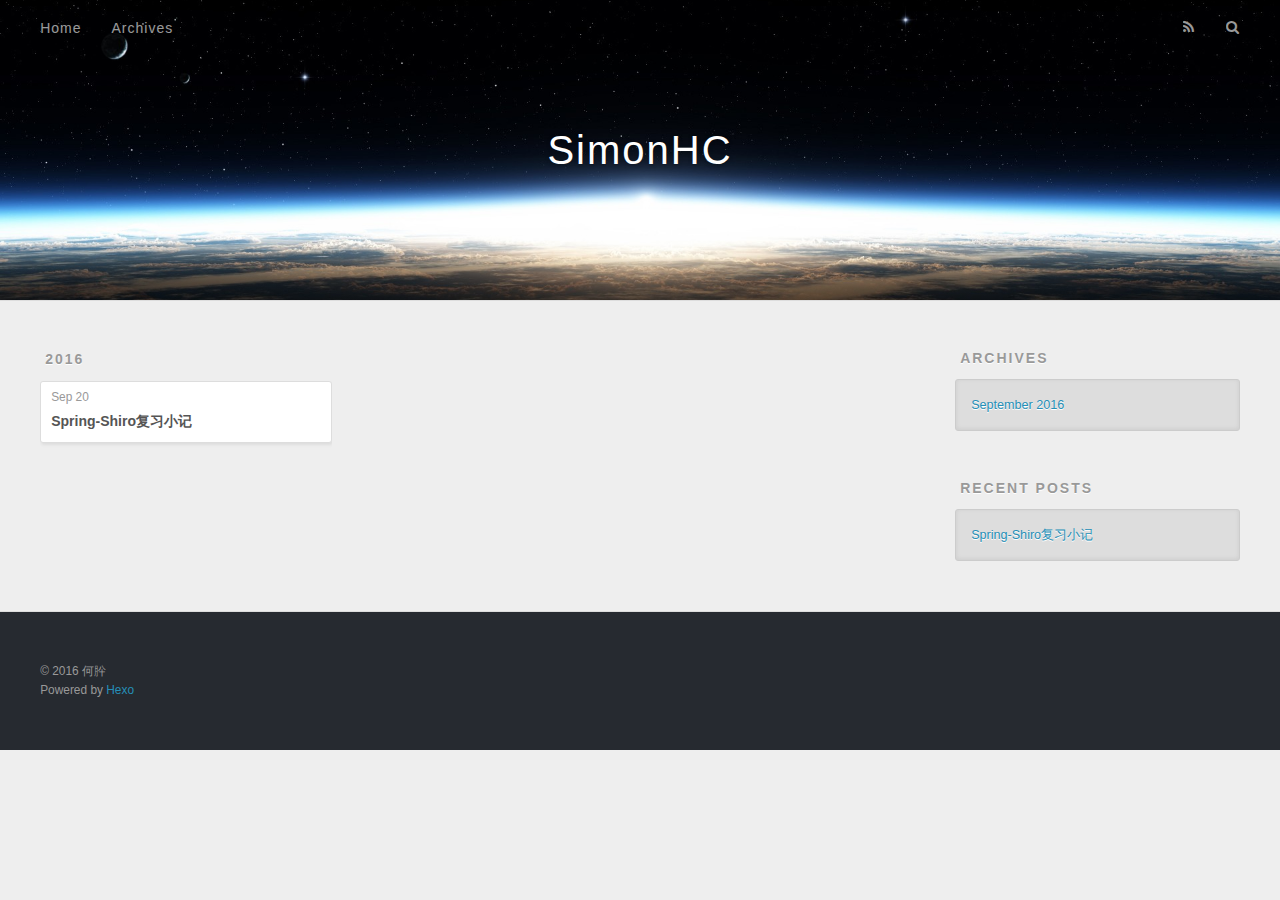
==== archives/index.html @ 97506a95 "Site updated: 2016-09-20 19:07:57" ====
<!DOCTYPE html>
<html>
<head>
  <meta charset="utf-8">
  
  <title>Archives | SimonHC</title>
  <meta name="viewport" content="width=device-width, initial-scale=1, maximum-scale=1">
  <meta property="og:type" content="website">
<meta property="og:title" content="SimonHC">
<meta property="og:url" content="http://yoursite.com/archives/index.html">
<meta property="og:site_name" content="SimonHC">
<meta name="twitter:card" content="summary">
<meta name="twitter:title" content="SimonHC">
  
    <link rel="alternate" href="/atom.xml" title="SimonHC" type="application/atom+xml">
  
  
    <link rel="icon" href="/favicon.png">
  
  
  
  <link rel="stylesheet" href="/css/style.css">
  

</head>

<body>
  <div id="container">
    <div id="wrap">
      <header id="header">
  <div id="banner"></div>
  <div id="header-outer" class="outer">
    <div id="header-title" class="inner">
      <h1 id="logo-wrap">
        <a href="/" id="logo">SimonHC</a>
      </h1>
      
    </div>
    <div id="header-inner" class="inner">
      <nav id="main-nav">
        <a id="main-nav-toggle" class="nav-icon"></a>
        
          <a class="main-nav-link" href="/">Home</a>
        
          <a class="main-nav-link" href="/archives">Archives</a>
        
      </nav>
      <nav id="sub-nav">
        
          <a id="nav-rss-link" class="nav-icon" href="/atom.xml" title="RSS Feed"></a>
        
        <a id="nav-search-btn" class="nav-icon" title="Search"></a>
      </nav>
      <div id="search-form-wrap">
        <form action="//google.com/search" method="get" accept-charset="UTF-8" class="search-form"><input type="search" name="q" results="0" class="search-form-input" placeholder="Search"><button type="submit" class="search-form-submit">&#xF002;</button><input type="hidden" name="sitesearch" value="http://yoursite.com"></form>
      </div>
    </div>
  </div>
</header>
      <div class="outer">
        <section id="main">
  
  
    
    
      
      
      <section class="archives-wrap">
        <div class="archive-year-wrap">
          <a href="/archives/2016" class="archive-year">2016</a>
        </div>
        <div class="archives">
    
    <article class="archive-article archive-type-post">
  <div class="archive-article-inner">
    <header class="archive-article-header">
      <a href="/2016/09/20/Spring-Shiro学习小记/" class="archive-article-date">
  <time datetime="2016-09-20T07:52:50.844Z" itemprop="datePublished">Sep 20</time>
</a>
      
  
    <h1 itemprop="name">
      <a class="archive-article-title" href="/2016/09/20/Spring-Shiro学习小记/">Spring-Shiro复习小记</a>
    </h1>
  

    </header>
  </div>
</article>
  
  
    </div></section>
  

</section>
        
          <aside id="sidebar">
  
    

  
    

  
    
  
    
  <div class="widget-wrap">
    <h3 class="widget-title">Archives</h3>
    <div class="widget">
      <ul class="archive-list"><li class="archive-list-item"><a class="archive-list-link" href="/archives/2016/09/">September 2016</a></li></ul>
    </div>
  </div>


  
    
  <div class="widget-wrap">
    <h3 class="widget-title">Recent Posts</h3>
    <div class="widget">
      <ul>
        
          <li>
            <a href="/2016/09/20/Spring-Shiro学习小记/">Spring-Shiro复习小记</a>
          </li>
        
      </ul>
    </div>
  </div>

  
</aside>
        
      </div>
      <footer id="footer">
  
  <div class="outer">
    <div id="footer-info" class="inner">
      &copy; 2016 何肸<br>
      Powered by <a href="http://hexo.io/" target="_blank">Hexo</a>
    </div>
  </div>
</footer>
    </div>
    <nav id="mobile-nav">
  
    <a href="/" class="mobile-nav-link">Home</a>
  
    <a href="/archives" class="mobile-nav-link">Archives</a>
  
</nav>
    

<script src="/js/jquery-2.0.3.min.js"></script>
<script type="text/javascript">
//<![CDATA[
if (typeof jQuery == 'undefined') {
document.write(unescape("%3Cscript src='/js/jquery-2.0.3.min.js' type='text/javascript'%3E%3C/script%3E"));
}
// ]]>
</script>


  <link rel="stylesheet" href="/fancybox/jquery.fancybox.css">
  <script src="/fancybox/jquery.fancybox.pack.js"></script>


<script src="/js/script.js"></script>

  </div>
</body>
</html>
---- css/style.css ----
body {
  width: 100%;
}
body:before,
body:after {
  content: "";
  display: table;
}
body:after {
  clear: both;
}
html,
body,
div,
span,
applet,
object,
iframe,
h1,
h2,
h3,
h4,
h5,
h6,
p,
blockquote,
pre,
a,
abbr,
acronym,
address,
big,
cite,
code,
del,
dfn,
em,
img,
ins,
kbd,
q,
s,
samp,
small,
strike,
strong,
sub,
sup,
tt,
var,
dl,
dt,
dd,
ol,
ul,
li,
fieldset,
form,
label,
legend,
table,
caption,
tbody,
tfoot,
thead,
tr,
th,
td {
  margin: 0;
  padding: 0;
  border: 0;
  outline: 0;
  font-weight: inherit;
  font-style: inherit;
  font-family: inherit;
  font-size: 100%;
  vertical-align: baseline;
}
body {
  line-height: 1;
  color: #000;
  background: #fff;
}
ol,
ul {
  list-style: none;
}
table {
  border-collapse: separate;
  border-spacing: 0;
  vertical-align: middle;
}
caption,
th,
td {
  text-align: left;
  font-weight: normal;
  vertical-align: middle;
}
a img {
  border: none;
}
input,
button {
  margin: 0;
  padding: 0;
}
input::-moz-focus-inner,
button::-moz-focus-inner {
  border: 0;
  padding: 0;
}
@font-face {
  font-family: FontAwesome;
  font-style: normal;
  font-weight: normal;
  src: url("fonts/fontawesome-webfont.eot?v=#4.0.3");
  src: url("fonts/fontawesome-webfont.eot?#iefix&v=#4.0.3") format("embedded-opentype"), url("fonts/fontawesome-webfont.woff?v=#4.0.3") format("woff"), url("fonts/fontawesome-webfont.ttf?v=#4.0.3") format("truetype"), url("fonts/fontawesome-webfont.svg#fontawesomeregular?v=#4.0.3") format("svg");
}
html,
body,
#container {
  height: 100%;
}
body {
  background: #eee;
  font: 14px "Helvetica Neue", Helvetica, Arial, sans-serif;
  -webkit-text-size-adjust: 100%;
}
.outer {
  max-width: 1220px;
  margin: 0 auto;
  padding: 0 20px;
}
.outer:before,
.outer:after {
  content: "";
  display: table;
}
.outer:after {
  clear: both;
}
.inner {
  display: inline;
  float: left;
  width: 98.33333333333333%;
  margin: 0 0.833333333333333%;
}
.left,
.alignleft {
  float: left;
}
.right,
.alignright {
  float: right;
}
.clear {
  clear: both;
}
#container {
  position: relative;
}
.mobile-nav-on {
  overflow: hidden;
}
#wrap {
  height: 100%;
  width: 100%;
  position: absolute;
  top: 0;
  left: 0;
  -webkit-transition: 0.2s ease-out;
  -moz-transition: 0.2s ease-out;
  -ms-transition: 0.2s ease-out;
  transition: 0.2s ease-out;
  z-index: 1;
  background: #eee;
}
.mobile-nav-on #wrap {
  left: 280px;
}
@media screen and (min-width: 768px) {
  #main {
    display: inline;
    float: left;
    width: 73.33333333333333%;
    margin: 0 0.833333333333333%;
  }
}
.article-date,
.article-category-link,
.archive-year,
.widget-title {
  text-decoration: none;
  text-transform: uppercase;
  letter-spacing: 2px;
  color: #999;
  margin-bottom: 1em;
  margin-left: 5px;
  line-height: 1em;
  text-shadow: 0 1px #fff;
  font-weight: bold;
}
.article-inner,
.archive-article-inner {
  background: #fff;
  -webkit-box-shadow: 1px 2px 3px #ddd;
  box-shadow: 1px 2px 3px #ddd;
  border: 1px solid #ddd;
  border-radius: 3px;
}
.article-entry h1,
.widget h1 {
  font-size: 2em;
}
.article-entry h2,
.widget h2 {
  font-size: 1.5em;
}
.article-entry h3,
.widget h3 {
  font-size: 1.3em;
}
.article-entry h4,
.widget h4 {
  font-size: 1.2em;
}
.article-entry h5,
.widget h5 {
  font-size: 1em;
}
.article-entry h6,
.widget h6 {
  font-size: 1em;
  color: #999;
}
.article-entry hr,
.widget hr {
  border: 1px dashed #ddd;
}
.article-entry strong,
.widget strong {
  font-weight: bold;
}
.article-entry em,
.widget em,
.article-entry cite,
.widget cite {
  font-style: italic;
}
.article-entry sup,
.widget sup,
.article-entry sub,
.widget sub {
  font-size: 0.75em;
  line-height: 0;
  position: relative;
  vertical-align: baseline;
}
.article-entry sup,
.widget sup {
  top: -0.5em;
}
.article-entry sub,
.widget sub {
  bottom: -0.2em;
}
.article-entry small,
.widget small {
  font-size: 0.85em;
}
.article-entry acronym,
.widget acronym,
.article-entry abbr,
.widget abbr {
  border-bottom: 1px dotted;
}
.article-entry ul,
.widget ul,
.article-entry ol,
.widget ol,
.article-entry dl,
.widget dl {
  margin: 0 20px;
  line-height: 1.6em;
}
.article-entry ul ul,
.widget ul ul,
.article-entry ol ul,
.widget ol ul,
.article-entry ul ol,
.widget ul ol,
.article-entry ol ol,
.widget ol ol {
  margin-top: 0;
  margin-bottom: 0;
}
.article-entry ul,
.widget ul {
  list-style: disc;
}
.article-entry ol,
.widget ol {
  list-style: decimal;
}
.article-entry dt,
.widget dt {
  font-weight: bold;
}
#header {
  height: 300px;
  position: relative;
  border-bottom: 1px solid #ddd;
}
#header:before,
#header:after {
  content: "";
  position: absolute;
  left: 0;
  right: 0;
  height: 40px;
}
#header:before {
  top: 0;
  background: -webkit-linear-gradient(rgba(0,0,0,0.2), transparent);
  background: -moz-linear-gradient(rgba(0,0,0,0.2), transparent);
  background: -ms-linear-gradient(rgba(0,0,0,0.2), transparent);
  background: linear-gradient(rgba(0,0,0,0.2), transparent);
}
#header:after {
  bottom: 0;
  background: -webkit-linear-gradient(transparent, rgba(0,0,0,0.2));
  background: -moz-linear-gradient(transparent, rgba(0,0,0,0.2));
  background: -ms-linear-gradient(transparent, rgba(0,0,0,0.2));
  background: linear-gradient(transparent, rgba(0,0,0,0.2));
}
#header-outer {
  height: 100%;
  position: relative;
}
#header-inner {
  position: relative;
  overflow: hidden;
}
#banner {
  position: absolute;
  top: 0;
  left: 0;
  width: 100%;
  height: 100%;
  background: url("images/banner.jpg") center #000;
  -webkit-background-size: cover;
  -moz-background-size: cover;
  background-size: cover;
  z-index: -1;
}
#header-title {
  text-align: center;
  height: 40px;
  position: absolute;
  top: 50%;
  left: 0;
  margin-top: -20px;
}
#logo,
#subtitle {
  text-decoration: none;
  color: #fff;
  font-weight: 300;
  text-shadow: 0 1px 4px rgba(0,0,0,0.3);
}
#logo {
  font-size: 40px;
  line-height: 40px;
  letter-spacing: 2px;
}
#subtitle {
  font-size: 16px;
  line-height: 16px;
  letter-spacing: 1px;
}
#subtitle-wrap {
  margin-top: 16px;
}
#main-nav {
  float: left;
  margin-left: -15px;
}
.nav-icon,
.main-nav-link {
  float: left;
  color: #fff;
  opacity: 0.6;
  text-decoration: none;
  text-shadow: 0 1px rgba(0,0,0,0.2);
  -webkit-transition: opacity 0.2s;
  -moz-transition: opacity 0.2s;
  -ms-transition: opacity 0.2s;
  transition: opacity 0.2s;
  display: block;
  padding: 20px 15px;
}
.nav-icon:hover,
.main-nav-link:hover {
  opacity: 1;
}
.nav-icon {
  font-family: FontAwesome;
  text-align: center;
  font-size: 14px;
  width: 14px;
  height: 14px;
  padding: 20px 15px;
  position: relative;
  cursor: pointer;
}
.main-nav-link {
  font-weight: 300;
  letter-spacing: 1px;
}
@media screen and (max-width: 479px) {
  .main-nav-link {
    display: none;
  }
}
#main-nav-toggle {
  display: none;
}
#main-nav-toggle:before {
  content: "\f0c9";
}
@media screen and (max-width: 479px) {
  #main-nav-toggle {
    display: block;
  }
}
#sub-nav {
  float: right;
  margin-right: -15px;
}
#nav-rss-link:before {
  content: "\f09e";
}
#nav-search-btn:before {
  content: "\f002";
}
#search-form-wrap {
  position: absolute;
  top: 15px;
  width: 150px;
  height: 30px;
  right: -150px;
  opacity: 0;
  -webkit-transition: 0.2s ease-out;
  -moz-transition: 0.2s ease-out;
  -ms-transition: 0.2s ease-out;
  transition: 0.2s ease-out;
}
#search-form-wrap.on {
  opacity: 1;
  right: 0;
}
@media screen and (max-width: 479px) {
  #search-form-wrap {
    width: 100%;
    right: -100%;
  }
}
.search-form {
  position: absolute;
  top: 0;
  left: 0;
  right: 0;
  background: #fff;
  padding: 5px 15px;
  border-radius: 15px;
  -webkit-box-shadow: 0 0 10px rgba(0,0,0,0.3);
  box-shadow: 0 0 10px rgba(0,0,0,0.3);
}
.search-form-input {
  border: none;
  background: none;
  color: #555;
  width: 100%;
  font: 13px "Helvetica Neue", Helvetica, Arial, sans-serif;
  outline: none;
}
.search-form-input::-webkit-search-results-decoration,
.search-form-input::-webkit-search-cancel-button {
  -webkit-appearance: none;
}
.search-form-submit {
  position: absolute;
  top: 50%;
  right: 10px;
  margin-top: -7px;
  font: 13px FontAwesome;
  border: none;
  background: none;
  color: #bbb;
  cursor: pointer;
}
.search-form-submit:hover,
.search-form-submit:focus {
  color: #777;
}
.article {
  margin: 50px 0;
}
.article-inner {
  overflow: hidden;
}
.article-meta:before,
.article-meta:after {
  content: "";
  display: table;
}
.article-meta:after {
  clear: both;
}
.article-date {
  float: left;
}
.article-category {
  float: left;
  line-height: 1em;
  color: #ccc;
  text-shadow: 0 1px #fff;
  margin-left: 8px;
}
.article-category:before {
  content: "\2022";
}
.article-category-link {
  margin: 0 12px 1em;
}
.article-header {
  padding: 20px 20px 0;
}
.article-title {
  text-decoration: none;
  font-size: 2em;
  font-weight: bold;
  color: #555;
  line-height: 1.1em;
  -webkit-transition: color 0.2s;
  -moz-transition: color 0.2s;
  -ms-transition: color 0.2s;
  transition: color 0.2s;
}
a.article-title:hover {
  color: #258fb8;
}
.article-entry {
  color: #555;
  padding: 0 20px;
}
.article-entry:before,
.article-entry:after {
  content: "";
  display: table;
}
.article-entry:after {
  clear: both;
}
.article-entry p,
.article-entry table {
  line-height: 1.6em;
  margin: 1.6em 0;
}
.article-entry h1,
.article-entry h2,
.article-entry h3,
.article-entry h4,
.article-entry h5,
.article-entry h6 {
  font-weight: bold;
}
.article-entry h1,
.article-entry h2,
.article-entry h3,
.article-entry h4,
.article-entry h5,
.article-entry h6 {
  line-height: 1.1em;
  margin: 1.1em 0;
}
.article-entry a {
  color: #258fb8;
  text-decoration: none;
}
.article-entry a:hover {
  text-decoration: underline;
}
.article-entry ul,
.article-entry ol,
.article-entry dl {
  margin-top: 1.6em;
  margin-bottom: 1.6em;
}
.article-entry img,
.article-entry video {
  max-width: 100%;
  height: auto;
  display: block;
  margin: auto;
}
.article-entry iframe {
  border: none;
}
.article-entry table {
  width: 100%;
  border-collapse: collapse;
  border-spacing: 0;
}
.article-entry th {
  font-weight: bold;
  border-bottom: 3px solid #ddd;
  padding-bottom: 0.5em;
}
.article-entry td {
  border-bottom: 1px solid #ddd;
  padding: 10px 0;
}
.article-entry blockquote {
  font-family: Georgia, "Times New Roman", serif;
  font-size: 1.4em;
  margin: 1.6em 20px;
  text-align: center;
}
.article-entry blockquote footer {
  font-size: 14px;
  margin: 1.6em 0;
  font-family: "Helvetica Neue", Helvetica, Arial, sans-serif;
}
.article-entry blockquote footer cite:before {
  content: "—";
  padding: 0 0.5em;
}
.article-entry .pullquote {
  text-align: left;
  width: 45%;
  margin: 0;
}
.article-entry .pullquote.left {
  margin-left: 0.5em;
  margin-right: 1em;
}
.article-entry .pullquote.right {
  margin-right: 0.5em;
  margin-left: 1em;
}
.article-entry .caption {
  color: #999;
  display: block;
  font-size: 0.9em;
  margin-top: 0.5em;
  position: relative;
  text-align: center;
}
.article-entry .video-container {
  position: relative;
  padding-top: 56.25%;
  height: 0;
  overflow: hidden;
}
.article-entry .video-container iframe,
.article-entry .video-container object,
.article-entry .video-container embed {
  position: absolute;
  top: 0;
  left: 0;
  width: 100%;
  height: 100%;
  margin-top: 0;
}
.article-more-link a {
  display: inline-block;
  line-height: 1em;
  padding: 6px 15px;
  border-radius: 15px;
  background: #eee;
  color: #999;
  text-shadow: 0 1px #fff;
  text-decoration: none;
}
.article-more-link a:hover {
  background: #258fb8;
  color: #fff;
  text-decoration: none;
  text-shadow: 0 1px #1e7293;
}
.article-footer {
  font-size: 0.85em;
  line-height: 1.6em;
  border-top: 1px solid #ddd;
  padding-top: 1.6em;
  margin: 0 20px 20px;
}
.article-footer:before,
.article-footer:after {
  content: "";
  display: table;
}
.article-footer:after {
  clear: both;
}
.article-footer a {
  color: #999;
  text-decoration: none;
}
.article-footer a:hover {
  color: #555;
}
.article-tag-list-item {
  float: left;
  margin-right: 10px;
}
.article-tag-list-link:before {
  content: "#";
}
.article-comment-link {
  float: right;
}
.article-comment-link:before {
  content: "\f075";
  font-family: FontAwesome;
  padding-right: 8px;
}
.article-share-link {
  cursor: pointer;
  float: right;
  margin-left: 20px;
}
.article-share-link:before {
  content: "\f064";
  font-family: FontAwesome;
  padding-right: 6px;
}
#article-nav {
  position: relative;
}
#article-nav:before,
#article-nav:after {
  content: "";
  display: table;
}
#article-nav:after {
  clear: both;
}
@media screen and (min-width: 768px) {
  #article-nav {
    margin: 50px 0;
  }
  #article-nav:before {
    width: 8px;
    height: 8px;
    position: absolute;
    top: 50%;
    left: 50%;
    margin-top: -4px;
    margin-left: -4px;
    content: "";
    border-radius: 50%;
    background: #ddd;
    -webkit-box-shadow: 0 1px 2px #fff;
    box-shadow: 0 1px 2px #fff;
  }
}
.article-nav-link-wrap {
  text-decoration: none;
  text-shadow: 0 1px #fff;
  color: #999;
  -webkit-box-sizing: border-box;
  -moz-box-sizing: border-box;
  box-sizing: border-box;
  margin-top: 50px;
  text-align: center;
  display: block;
}
.article-nav-link-wrap:hover {
  color: #555;
}
@media screen and (min-width: 768px) {
  .article-nav-link-wrap {
    width: 50%;
    margin-top: 0;
  }
}
@media screen and (min-width: 768px) {
  #article-nav-newer {
    float: left;
    text-align: right;
    padding-right: 20px;
  }
}
@media screen and (min-width: 768px) {
  #article-nav-older {
    float: right;
    text-align: left;
    padding-left: 20px;
  }
}
.article-nav-caption {
  text-transform: uppercase;
  letter-spacing: 2px;
  color: #ddd;
  line-height: 1em;
  font-weight: bold;
}
#article-nav-newer .article-nav-caption {
  margin-right: -2px;
}
.article-nav-title {
  font-size: 0.85em;
  line-height: 1.6em;
  margin-top: 0.5em;
}
.article-share-box {
  position: absolute;
  display: none;
  background: #fff;
  -webkit-box-shadow: 1px 2px 10px rgba(0,0,0,0.2);
  box-shadow: 1px 2px 10px rgba(0,0,0,0.2);
  border-radius: 3px;
  margin-left: -145px;
  overflow: hidden;
  z-index: 1;
}
.article-share-box.on {
  display: block;
}
.article-share-input {
  width: 100%;
  background: none;
  -webkit-box-sizing: border-box;
  -moz-box-sizing: border-box;
  box-sizing: border-box;
  font: 14px "Helvetica Neue", Helvetica, Arial, sans-serif;
  padding: 0 15px;
  color: #555;
  outline: none;
  border: 1px solid #ddd;
  border-radius: 3px 3px 0 0;
  height: 36px;
  line-height: 36px;
}
.article-share-links {
  background: #eee;
}
.article-share-links:before,
.article-share-links:after {
  content: "";
  display: table;
}
.article-share-links:after {
  clear: both;
}
.article-share-twitter,
.article-share-facebook,
.article-share-pinterest,
.article-share-google {
  width: 50px;
  height: 36px;
  display: block;
  float: left;
  position: relative;
  color: #999;
  text-shadow: 0 1px #fff;
}
.article-share-twitter:before,
.article-share-facebook:before,
.article-share-pinterest:before,
.article-share-google:before {
  font-size: 20px;
  font-family: FontAwesome;
  width: 20px;
  height: 20px;
  position: absolute;
  top: 50%;
  left: 50%;
  margin-top: -10px;
  margin-left: -10px;
  text-align: center;
}
.article-share-twitter:hover,
.article-share-facebook:hover,
.article-share-pinterest:hover,
.article-share-google:hover {
  color: #fff;
}
.article-share-twitter:before {
  content: "\f099";
}
.article-share-twitter:hover {
  background: #00aced;
  text-shadow: 0 1px #008abe;
}
.article-share-facebook:before {
  content: "\f09a";
}
.article-share-facebook:hover {
  background: #3b5998;
  text-shadow: 0 1px #2f477a;
}
.article-share-pinterest:before {
  content: "\f0d2";
}
.article-share-pinterest:hover {
  background: #cb2027;
  text-shadow: 0 1px #a21a1f;
}
.article-share-google:before {
  content: "\f0d5";
}
.article-share-google:hover {
  background: #dd4b39;
  text-shadow: 0 1px #be3221;
}
.article-gallery {
  background: #000;
  position: relative;
}
.article-gallery-photos {
  position: relative;
  overflow: hidden;
}
.article-gallery-img {
  display: none;
  max-width: 100%;
}
.article-gallery-img:first-child {
  display: block;
}
.article-gallery-img.loaded {
  position: absolute;
  display: block;
}
.article-gallery-img img {
  display: block;
  max-width: 100%;
  margin: 0 auto;
}
#comments {
  background: #fff;
  -webkit-box-shadow: 1px 2px 3px #ddd;
  box-shadow: 1px 2px 3px #ddd;
  padding: 20px;
  border: 1px solid #ddd;
  border-radius: 3px;
  margin: 50px 0;
}
#comments a {
  color: #258fb8;
}
.archives-wrap {
  margin: 50px 0;
}
.archives:before,
.archives:after {
  content: "";
  display: table;
}
.archives:after {
  clear: both;
}
.archive-year-wrap {
  margin-bottom: 1em;
}
.archives {
  -webkit-column-gap: 10px;
  -moz-column-gap: 10px;
  column-gap: 10px;
}
@media screen and (min-width: 480px) and (max-width: 767px) {
  .archives {
    -webkit-column-count: 2;
    -moz-column-count: 2;
    column-count: 2;
  }
}
@media screen and (min-width: 768px) {
  .archives {
    -webkit-column-count: 3;
    -moz-column-count: 3;
    column-count: 3;
  }
}
.archive-article {
  -webkit-column-break-inside: avoid;
  page-break-inside: avoid;
  overflow: hidden;
  break-inside: avoid-column;
}
.archive-article-inner {
  padding: 10px;
  margin-bottom: 15px;
}
.archive-article-title {
  text-decoration: none;
  font-weight: bold;
  color: #555;
  -webkit-transition: color 0.2s;
  -moz-transition: color 0.2s;
  -ms-transition: color 0.2s;
  transition: color 0.2s;
  line-height: 1.6em;
}
.archive-article-title:hover {
  color: #258fb8;
}
.archive-article-footer {
  margin-top: 1em;
}
.archive-article-date {
  color: #999;
  text-decoration: none;
  font-size: 0.85em;
  line-height: 1em;
  margin-bottom: 0.5em;
  display: block;
}
#page-nav {
  margin: 50px auto;
  background: #fff;
  -webkit-box-shadow: 1px 2px 3px #ddd;
  box-shadow: 1px 2px 3px #ddd;
  border: 1px solid #ddd;
  border-radius: 3px;
  text-align: center;
  color: #999;
  overflow: hidden;
}
#page-nav:before,
#page-nav:after {
  content: "";
  display: table;
}
#page-nav:after {
  clear: both;
}
#page-nav a,
#page-nav span {
  padding: 10px 20px;
  line-height: 1;
  height: 2ex;
}
#page-nav a {
  color: #999;
  text-decoration: none;
}
#page-nav a:hover {
  background: #999;
  color: #fff;
}
#page-nav .prev {
  float: left;
}
#page-nav .next {
  float: right;
}
#page-nav .page-number {
  display: inline-block;
}
@media screen and (max-width: 479px) {
  #page-nav .page-number {
    display: none;
  }
}
#page-nav .current {
  color: #555;
  font-weight: bold;
}
#page-nav .space {
  color: #ddd;
}
#footer {
  background: #262a30;
  padding: 50px 0;
  border-top: 1px solid #ddd;
  color: #999;
}
#footer a {
  color: #258fb8;
  text-decoration: none;
}
#footer a:hover {
  text-decoration: underline;
}
#footer-info {
  line-height: 1.6em;
  font-size: 0.85em;
}
.article-entry pre,
.article-entry .highlight {
  background: #2d2d2d;
  margin: 0 -20px;
  padding: 15px 20px;
  border-style: solid;
  border-color: #ddd;
  border-width: 1px 0;
  overflow: auto;
  color: #ccc;
  line-height: 22.400000000000002px;
}
.article-entry .highlight .gutter pre,
.article-entry .gist .gist-file .gist-data .line-numbers {
  color: #666;
  font-size: 0.85em;
}
.article-entry pre,
.article-entry code {
  font-family: "Source Code Pro", Consolas, Monaco, Menlo, Consolas, monospace;
}
.article-entry code {
  background: #eee;
  text-shadow: 0 1px #fff;
  padding: 0 0.3em;
}
.article-entry pre code {
  background: none;
  text-shadow: none;
  padding: 0;
}
.article-entry .highlight pre {
  border: none;
  margin: 0;
  padding: 0;
}
.article-entry .highlight table {
  margin: 0;
  width: auto;
}
.article-entry .highlight td {
  border: none;
  padding: 0;
}
.article-entry .highlight figcaption {
  font-size: 0.85em;
  color: #999;
  line-height: 1em;
  margin-bottom: 1em;
}
.article-entry .highlight figcaption:before,
.article-entry .highlight figcaption:after {
  content: "";
  display: table;
}
.article-entry .highlight figcaption:after {
  clear: both;
}
.article-entry .highlight figcaption a {
  float: right;
}
.article-entry .highlight .gutter pre {
  text-align: right;
  padding-right: 20px;
}
.article-entry .highlight .line {
  height: 22.400000000000002px;
}
.article-entry .highlight .line.marked {
  background: #515151;
}
.article-entry .gist {
  margin: 0 -20px;
  border-style: solid;
  border-color: #ddd;
  border-width: 1px 0;
  background: #2d2d2d;
  padding: 15px 20px 15px 0;
}
.article-entry .gist .gist-file {
  border: none;
  font-family: "Source Code Pro", Consolas, Monaco, Menlo, Consolas, monospace;
  margin: 0;
}
.article-entry .gist .gist-file .gist-data {
  background: none;
  border: none;
}
.article-entry .gist .gist-file .gist-data .line-numbers {
  background: none;
  border: none;
  padding: 0 20px 0 0;
}
.article-entry .gist .gist-file .gist-data .line-data {
  padding: 0 !important;
}
.article-entry .gist .gist-file .highlight {
  margin: 0;
  padding: 0;
  border: none;
}
.article-entry .gist .gist-file .gist-meta {
  background: #2d2d2d;
  color: #999;
  font: 0.85em "Helvetica Neue", Helvetica, Arial, sans-serif;
  text-shadow: 0 0;
  padding: 0;
  margin-top: 1em;
  margin-left: 20px;
}
.article-entry .gist .gist-file .gist-meta a {
  color: #258fb8;
  font-weight: normal;
}
.article-entry .gist .gist-file .gist-meta a:hover {
  text-decoration: underline;
}
pre .comment,
pre .title {
  color: #999;
}
pre .variable,
pre .attribute,
pre .tag,
pre .regexp,
pre .ruby .constant,
pre .xml .tag .title,
pre .xml .pi,
pre .xml .doctype,
pre .html .doctype,
pre .css .id,
pre .css .class,
pre .css .pseudo {
  color: #f2777a;
}
pre .number,
pre .preprocessor,
pre .built_in,
pre .literal,
pre .params,
pre .constant {
  color: #f99157;
}
pre .class,
pre .ruby .class .title,
pre .css .rules .attribute {
  color: #9c9;
}
pre .string,
pre .value,
pre .inheritance,
pre .header,
pre .ruby .symbol,
pre .xml .cdata {
  color: #9c9;
}
pre .css .hexcolor {
  color: #6cc;
}
pre .function,
pre .python .decorator,
pre .python .title,
pre .ruby .function .title,
pre .ruby .title .keyword,
pre .perl .sub,
pre .javascript .title,
pre .coffeescript .title {
  color: #69c;
}
pre .keyword,
pre .javascript .function {
  color: #c9c;
}
@media screen and (max-width: 479px) {
  #mobile-nav {
    position: absolute;
    top: 0;
    left: 0;
    width: 280px;
    height: 100%;
    background: #191919;
    border-right: 1px solid #fff;
  }
}
@media screen and (max-width: 479px) {
  .mobile-nav-link {
    display: block;
    color: #999;
    text-decoration: none;
    padding: 15px 20px;
    font-weight: bold;
  }
  .mobile-nav-link:hover {
    color: #fff;
  }
}
@media screen and (min-width: 768px) {
  #sidebar {
    display: inline;
    float: left;
    width: 23.333333333333332%;
    margin: 0 0.833333333333333%;
  }
}
.widget-wrap {
  margin: 50px 0;
}
.widget {
  color: #777;
  text-shadow: 0 1px #fff;
  background: #ddd;
  -webkit-box-shadow: 0 -1px 4px #ccc inset;
  box-shadow: 0 -1px 4px #ccc inset;
  border: 1px solid #ccc;
  padding: 15px;
  border-radius: 3px;
}
.widget a {
  color: #258fb8;
  text-decoration: none;
}
.widget a:hover {
  text-decoration: underline;
}
.widget ul ul,
.widget ol ul,
.widget dl ul,
.widget ul ol,
.widget ol ol,
.widget dl ol,
.widget ul dl,
.widget ol dl,
.widget dl dl {
  margin-left: 15px;
  list-style: disc;
}
.widget {
  line-height: 1.6em;
  word-wrap: break-word;
  font-size: 0.9em;
}
.widget ul,
.widget ol {
  list-style: none;
  margin: 0;
}
.widget ul ul,
.widget ol ul,
.widget ul ol,
.widget ol ol {
  margin: 0 20px;
}
.widget ul ul,
.widget ol ul {
  list-style: disc;
}
.widget ul ol,
.widget ol ol {
  list-style: decimal;
}
.category-list-count,
.tag-list-count,
.archive-list-count {
  padding-left: 5px;
  color: #999;
  font-size: 0.85em;
}
.category-list-count:before,
.tag-list-count:before,
.archive-list-count:before {
  content: "(";
}
.category-list-count:after,
.tag-list-count:after,
.archive-list-count:after {
  content: ")";
}
.tagcloud a {
  margin-right: 5px;
  display: inline-block;
}
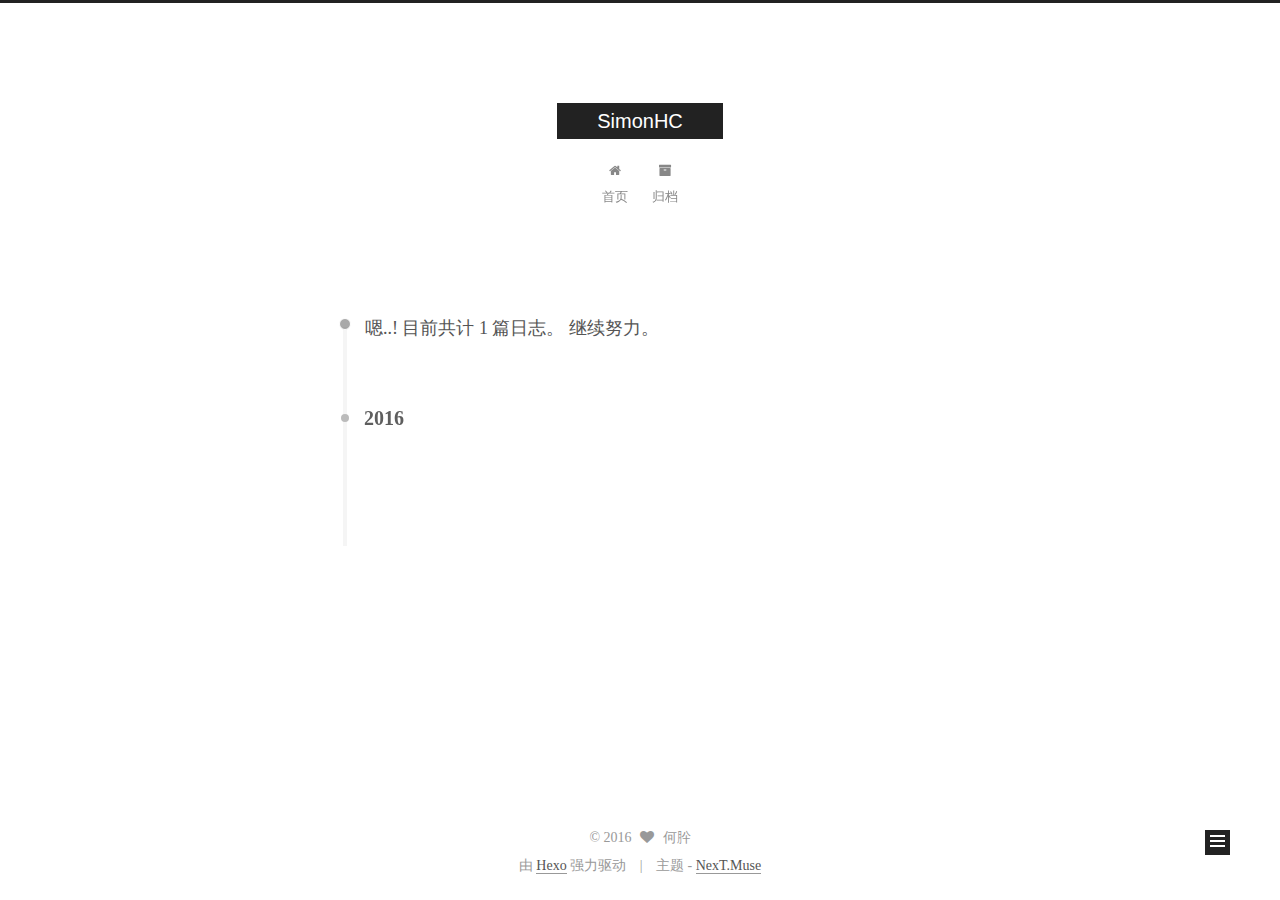
==== commit 64339d6b: "Site updated: 2016-09-20 23:14:03" ====
--- a/archives/index.html
+++ b/archives/index.html
@@ -1,172 +1,411 @@
-<!DOCTYPE html>
-<html>
+<!doctype html>
+
+
+
+  
+
+
+<html class="theme-next muse use-motion">
 <head>
-  <meta charset="utf-8">
-  
-  <title>Archives | SimonHC</title>
-  <meta name="viewport" content="width=device-width, initial-scale=1, maximum-scale=1">
-  <meta property="og:type" content="website">
+  <meta charset="UTF-8"/>
+<meta http-equiv="X-UA-Compatible" content="IE=edge,chrome=1" />
+<meta name="viewport" content="width=device-width, initial-scale=1, maximum-scale=1"/>
+
+
+
+<meta http-equiv="Cache-Control" content="no-transform" />
+<meta http-equiv="Cache-Control" content="no-siteapp" />
+
+
+
+
+
+
+
+
+
+
+<link href="/fonts/font-awesome.min.css" rel="stylesheet" type="text/css" />
+
+<link href="/css/main.css?v=5.0.1" rel="stylesheet" type="text/css" />
+
+
+  <meta name="keywords" content="Hexo, NexT" />
+
+
+
+
+
+
+
+
+  <link rel="shortcut icon" type="image/x-icon" href="/favicon.ico?v=5.0.1" />
+
+
+
+
+
+
+<meta property="og:type" content="website">
 <meta property="og:title" content="SimonHC">
 <meta property="og:url" content="http://yoursite.com/archives/index.html">
 <meta property="og:site_name" content="SimonHC">
 <meta name="twitter:card" content="summary">
 <meta name="twitter:title" content="SimonHC">
-  
-    <link rel="alternate" href="/atom.xml" title="SimonHC" type="application/atom+xml">
-  
-  
-    <link rel="icon" href="/favicon.png">
-  
-  
-  
-  <link rel="stylesheet" href="/css/style.css">
-  
-
+
+
+
+<script type="text/javascript" id="hexo.configuration">
+  var NexT = window.NexT || {};
+  var CONFIG = {
+    scheme: 'Muse',
+    sidebar: {"position":"left","display":"post"},
+    fancybox: true,
+    motion: true,
+    duoshuo: {
+      userId: 0,
+      author: '博主'
+    }
+  };
+</script>
+
+  <title> 归档 | SimonHC </title>
 </head>
 
-<body>
-  <div id="container">
-    <div id="wrap">
-      <header id="header">
-  <div id="banner"></div>
-  <div id="header-outer" class="outer">
-    <div id="header-title" class="inner">
-      <h1 id="logo-wrap">
-        <a href="/" id="logo">SimonHC</a>
+<body itemscope itemtype="http://schema.org/WebPage" lang="zh-Hans">
+
+  
+
+
+
+
+
+
+
+
+
+
+  
+  
+    
+  
+
+  <div class="container one-collumn sidebar-position-left  page-archive  ">
+    <div class="headband"></div>
+
+    <header id="header" class="header" itemscope itemtype="http://schema.org/WPHeader">
+      <div class="header-inner"><div class="site-meta ">
+  
+
+  <div class="custom-logo-site-title">
+    <a href="/"  class="brand" rel="start">
+      <span class="logo-line-before"><i></i></span>
+      <span class="site-title">SimonHC</span>
+      <span class="logo-line-after"><i></i></span>
+    </a>
+  </div>
+  <p class="site-subtitle"></p>
+</div>
+
+<div class="site-nav-toggle">
+  <button>
+    <span class="btn-bar"></span>
+    <span class="btn-bar"></span>
+    <span class="btn-bar"></span>
+  </button>
+</div>
+
+<nav class="site-nav">
+  
+
+  
+    <ul id="menu" class="menu">
+      
+        
+        <li class="menu-item menu-item-home">
+          <a href="/" rel="section">
+            
+              <i class="menu-item-icon fa fa-fw fa-home"></i> <br />
+            
+            首页
+          </a>
+        </li>
+      
+        
+        <li class="menu-item menu-item-archives">
+          <a href="/archives" rel="section">
+            
+              <i class="menu-item-icon fa fa-fw fa-archive"></i> <br />
+            
+            归档
+          </a>
+        </li>
+      
+
+      
+    </ul>
+  
+
+  
+</nav>
+
+ </div>
+    </header>
+
+    <main id="main" class="main">
+      <div class="main-inner">
+        <div class="content-wrap">
+          <div id="content" class="content">
+            
+
+  <section id="posts" class="posts-collapse">
+    <span class="archive-move-on"></span>
+
+    <span class="archive-page-counter">
+      
+      
+      
+        
+      
+      嗯..! 目前共计 1 篇日志。 继续努力。
+    </span>
+
+    
+
+      
+      
+      
+
+      
+        
+        <div class="collection-title">
+          <h2 class="archive-year motion-element" id="archive-year-2016">2016</h2>
+        </div>
+      
+      
+
+      
+
+  <article class="post post-type-normal" itemscope itemtype="http://schema.org/Article">
+    <header class="post-header">
+
+      <h1 class="post-title">
+        
+            <a class="post-title-link" href="/2016/09/20/Spring-Shiro学习小记/" itemprop="url">
+              
+                <span itemprop="name">Spring-Shiro复习小记</span>
+              
+            </a>
+        
       </h1>
-      
-    </div>
-    <div id="header-inner" class="inner">
-      <nav id="main-nav">
-        <a id="main-nav-toggle" class="nav-icon"></a>
-        
-          <a class="main-nav-link" href="/">Home</a>
-        
-          <a class="main-nav-link" href="/archives">Archives</a>
-        
-      </nav>
-      <nav id="sub-nav">
-        
-          <a id="nav-rss-link" class="nav-icon" href="/atom.xml" title="RSS Feed"></a>
-        
-        <a id="nav-search-btn" class="nav-icon" title="Search"></a>
-      </nav>
-      <div id="search-form-wrap">
-        <form action="//google.com/search" method="get" accept-charset="UTF-8" class="search-form"><input type="search" name="q" results="0" class="search-form-input" placeholder="Search"><button type="submit" class="search-form-submit">&#xF002;</button><input type="hidden" name="sitesearch" value="http://yoursite.com"></form>
+
+      <div class="post-meta">
+        <time class="post-time" itemprop="dateCreated"
+              datetime="2016-09-20T15:52:50+08:00"
+              content="2016-09-20" >
+          09-20
+        </time>
       </div>
+
+    </header>
+  </article>
+
+
+
+    
+
+  </section>
+
+  
+
+
+
+          </div>
+          
+
+
+          
+
+        </div>
+        
+          
+  
+  <div class="sidebar-toggle">
+    <div class="sidebar-toggle-line-wrap">
+      <span class="sidebar-toggle-line sidebar-toggle-line-first"></span>
+      <span class="sidebar-toggle-line sidebar-toggle-line-middle"></span>
+      <span class="sidebar-toggle-line sidebar-toggle-line-last"></span>
     </div>
   </div>
-</header>
-      <div class="outer">
-        <section id="main">
-  
-  
-    
-    
-      
-      
-      <section class="archives-wrap">
-        <div class="archive-year-wrap">
-          <a href="/archives/2016" class="archive-year">2016</a>
+
+  <aside id="sidebar" class="sidebar">
+    <div class="sidebar-inner">
+
+      
+
+      
+
+      <section class="site-overview sidebar-panel  sidebar-panel-active ">
+        <div class="site-author motion-element" itemprop="author" itemscope itemtype="http://schema.org/Person">
+          <img class="site-author-image" itemprop="image"
+               src="/images/avatar.gif"
+               alt="何肸" />
+          <p class="site-author-name" itemprop="name">何肸</p>
+          <p class="site-description motion-element" itemprop="description"></p>
         </div>
-        <div class="archives">
-    
-    <article class="archive-article archive-type-post">
-  <div class="archive-article-inner">
-    <header class="archive-article-header">
-      <a href="/2016/09/20/Spring-Shiro学习小记/" class="archive-article-date">
-  <time datetime="2016-09-20T07:52:50.844Z" itemprop="datePublished">Sep 20</time>
-</a>
-      
-  
-    <h1 itemprop="name">
-      <a class="archive-article-title" href="/2016/09/20/Spring-Shiro学习小记/">Spring-Shiro复习小记</a>
-    </h1>
-  
-
-    </header>
-  </div>
-</article>
-  
-  
-    </div></section>
-  
-
-</section>
-        
-          <aside id="sidebar">
-  
-    
-
-  
-    
-
-  
-    
-  
-    
-  <div class="widget-wrap">
-    <h3 class="widget-title">Archives</h3>
-    <div class="widget">
-      <ul class="archive-list"><li class="archive-list-item"><a class="archive-list-link" href="/archives/2016/09/">September 2016</a></li></ul>
+        <nav class="site-state motion-element">
+          <div class="site-state-item site-state-posts">
+            <a href="/archives">
+              <span class="site-state-item-count">1</span>
+              <span class="site-state-item-name">日志</span>
+            </a>
+          </div>
+
+          
+
+          
+
+        </nav>
+
+        
+
+        <div class="links-of-author motion-element">
+          
+        </div>
+
+        
+        
+
+        
+        
+
+      </section>
+
+      
+
+    </div>
+  </aside>
+
+
+        
+      </div>
+    </main>
+
+    <footer id="footer" class="footer">
+      <div class="footer-inner">
+        <div class="copyright" >
+  
+  &copy; 
+  <span itemprop="copyrightYear">2016</span>
+  <span class="with-love">
+    <i class="fa fa-heart"></i>
+  </span>
+  <span class="author" itemprop="copyrightHolder">何肸</span>
+</div>
+
+<div class="powered-by">
+  由 <a class="theme-link" href="http://hexo.io">Hexo</a> 强力驱动
+</div>
+
+<div class="theme-info">
+  主题 -
+  <a class="theme-link" href="https://github.com/iissnan/hexo-theme-next">
+    NexT.Muse
+  </a>
+</div>
+
+        
+
+        
+      </div>
+    </footer>
+
+    <div class="back-to-top">
+      <i class="fa fa-arrow-up"></i>
     </div>
   </div>
 
-
-  
-    
-  <div class="widget-wrap">
-    <h3 class="widget-title">Recent Posts</h3>
-    <div class="widget">
-      <ul>
-        
-          <li>
-            <a href="/2016/09/20/Spring-Shiro学习小记/">Spring-Shiro复习小记</a>
-          </li>
-        
-      </ul>
-    </div>
-  </div>
-
-  
-</aside>
-        
-      </div>
-      <footer id="footer">
-  
-  <div class="outer">
-    <div id="footer-info" class="inner">
-      &copy; 2016 何肸<br>
-      Powered by <a href="http://hexo.io/" target="_blank">Hexo</a>
-    </div>
-  </div>
-</footer>
-    </div>
-    <nav id="mobile-nav">
-  
-    <a href="/" class="mobile-nav-link">Home</a>
-  
-    <a href="/archives" class="mobile-nav-link">Archives</a>
-  
-</nav>
-    
-
-<script src="/js/jquery-2.0.3.min.js"></script>
+  
+
 <script type="text/javascript">
-//<![CDATA[
-if (typeof jQuery == 'undefined') {
-document.write(unescape("%3Cscript src='/js/jquery-2.0.3.min.js' type='text/javascript'%3E%3C/script%3E"));
-}
-// ]]>
+  if (Object.prototype.toString.call(window.Promise) !== '[object Function]') {
+    window.Promise = null;
+  }
 </script>
 
 
-  <link rel="stylesheet" href="/fancybox/jquery.fancybox.css">
-  <script src="/fancybox/jquery.fancybox.pack.js"></script>
-
-
-<script src="/js/script.js"></script>
-
-  </div>
+
+
+
+
+
+
+
+  
+
+
+
+  
+  <script type="text/javascript" src="/vendors/jquery/index.js?v=2.1.3"></script>
+
+  
+  <script type="text/javascript" src="/vendors/fastclick/lib/fastclick.min.js?v=1.0.6"></script>
+
+  
+  <script type="text/javascript" src="/vendors/jquery_lazyload/jquery.lazyload.js?v=1.9.7"></script>
+
+  
+  <script type="text/javascript" src="/vendors/velocity/velocity.min.js?v=1.2.1"></script>
+
+  
+  <script type="text/javascript" src="/vendors/velocity/velocity.ui.min.js?v=1.2.1"></script>
+
+  
+  <script type="text/javascript" src="/vendors/fancybox/source/jquery.fancybox.pack.js?v=2.1.5"></script>
+
+
+  
+
+
+  <script type="text/javascript" src="/js/src/utils.js?v=5.0.1"></script>
+
+  <script type="text/javascript" src="/js/src/motion.js?v=5.0.1"></script>
+
+
+
+  
+  
+
+  
+  
+    <script type="text/javascript" id="motion.page.archive">
+      $('.archive-year').velocity('transition.slideLeftIn');
+    </script>
+  
+
+
+  
+
+
+  <script type="text/javascript" src="/js/src/bootstrap.js?v=5.0.1"></script>
+
+
+
+  
+
+
+
+  
+
+
+
+  
+  
+  
+
+  
+
+  
+
 </body>
-</html>+</html>
--- a/css/main.css
+++ b/css/main.css
@@ -0,0 +1,2182 @@
+/* normalize.css v3.0.2 | MIT License | git.io/normalize */
+html {
+  font-family: sans-serif; /* 1 */
+  -ms-text-size-adjust: 100%; /* 2 */
+  -webkit-text-size-adjust: 100%; /* 2 */
+}
+body {
+  margin: 0;
+}
+article,
+aside,
+details,
+figcaption,
+figure,
+footer,
+header,
+hgroup,
+main,
+menu,
+nav,
+section,
+summary {
+  display: block;
+}
+audio,
+canvas,
+progress,
+video {
+  display: inline-block; /* 1 */
+  vertical-align: baseline; /* 2 */
+}
+audio:not([controls]) {
+  display: none;
+  height: 0;
+}
+[hidden],
+template {
+  display: none;
+}
+a {
+  background-color: transparent;
+}
+a:active,
+a:hover {
+  outline: 0;
+}
+abbr[title] {
+  border-bottom: 1px dotted;
+}
+b,
+strong {
+  font-weight: bold;
+}
+dfn {
+  font-style: italic;
+}
+h1 {
+  font-size: 2em;
+  margin: 0.67em 0;
+}
+mark {
+  background: #ff0;
+  color: #000;
+}
+small {
+  font-size: 80%;
+}
+sub,
+sup {
+  font-size: 75%;
+  line-height: 0;
+  position: relative;
+  vertical-align: baseline;
+}
+sup {
+  top: -0.5em;
+}
+sub {
+  bottom: -0.25em;
+}
+img {
+  border: 0;
+}
+svg:not(:root) {
+  overflow: hidden;
+}
+figure {
+  margin: 1em 40px;
+}
+hr {
+  -moz-box-sizing: content-box;
+  box-sizing: content-box;
+  height: 0;
+}
+pre {
+  overflow: auto;
+}
+code,
+kbd,
+pre,
+samp {
+  font-family: monospace, monospace;
+  font-size: 1em;
+}
+button,
+input,
+optgroup,
+select,
+textarea {
+  color: inherit; /* 1 */
+  font: inherit; /* 2 */
+  margin: 0; /* 3 */
+}
+button {
+  overflow: visible;
+}
+button,
+select {
+  text-transform: none;
+}
+button,
+html input[type="button"],
+input[type="reset"],
+input[type="submit"] {
+  -webkit-appearance: button; /* 2 */
+  cursor: pointer; /* 3 */
+}
+button[disabled],
+html input[disabled] {
+  cursor: default;
+}
+button::-moz-focus-inner,
+input::-moz-focus-inner {
+  border: 0;
+  padding: 0;
+}
+input {
+  line-height: normal;
+}
+input[type="checkbox"],
+input[type="radio"] {
+  box-sizing: border-box; /* 1 */
+  padding: 0; /* 2 */
+}
+input[type="number"]::-webkit-inner-spin-button,
+input[type="number"]::-webkit-outer-spin-button {
+  height: auto;
+}
+input[type="search"] {
+  -webkit-appearance: textfield; /* 1 */
+  -moz-box-sizing: content-box;
+  -webkit-box-sizing: content-box; /* 2 */
+  box-sizing: content-box;
+}
+input[type="search"]::-webkit-search-cancel-button,
+input[type="search"]::-webkit-search-decoration {
+  -webkit-appearance: none;
+}
+fieldset {
+  border: 1px solid #c0c0c0;
+  margin: 0 2px;
+  padding: 0.35em 0.625em 0.75em;
+}
+legend {
+  border: 0; /* 1 */
+  padding: 0; /* 2 */
+}
+textarea {
+  overflow: auto;
+}
+optgroup {
+  font-weight: bold;
+}
+table {
+  border-collapse: collapse;
+  border-spacing: 0;
+}
+td,
+th {
+  padding: 0;
+}
+::selection {
+  background: #262a30;
+  color: #fff;
+}
+body {
+  position: relative;
+  font-family: "Microsoft YaHei";
+  font-size: 18px;
+  line-height: 2;
+  color: #555;
+  background: #fff;
+}
+@media (max-width: 767px) {
+  body {
+    padding-right: 0 !important;
+  }
+}
+@media (min-width: 768px) and (max-width: 991px) {
+  body {
+    padding-right: 0 !important;
+  }
+}
+@media (min-width: 1600px) {
+  body {
+    font-size: 16px;
+  }
+}
+h1,
+h2,
+h3,
+h4,
+h5,
+h6 {
+  margin: 0;
+  padding: 0;
+  font-weight: bold;
+  line-height: 1.5;
+  font-family: Georgia;
+}
+h2,
+h3,
+h4,
+h5,
+h6 {
+  margin: 20px 0 15px;
+}
+h1 {
+  font-size: 22px;
+}
+@media (max-width: 767px) {
+  h1 {
+    font-size: 18px;
+  }
+}
+h2 {
+  font-size: 20px;
+}
+@media (max-width: 767px) {
+  h2 {
+    font-size: 16px;
+  }
+}
+h3 {
+  font-size: 18px;
+}
+@media (max-width: 767px) {
+  h3 {
+    font-size: 14px;
+  }
+}
+h4 {
+  font-size: 16px;
+}
+@media (max-width: 767px) {
+  h4 {
+    font-size: 12px;
+  }
+}
+h5 {
+  font-size: 14px;
+}
+@media (max-width: 767px) {
+  h5 {
+    font-size: 10px;
+  }
+}
+h6 {
+  font-size: 12px;
+}
+@media (max-width: 767px) {
+  h6 {
+    font-size: 8px;
+  }
+}
+p {
+  margin: 0 0 25px 0;
+}
+a {
+  color: #555;
+  text-decoration: none;
+  border-bottom: 1px solid #999;
+  word-wrap: break-word;
+}
+a:hover {
+  color: #222;
+  border-bottom-color: #222;
+}
+ul {
+  list-style: none;
+}
+blockquote {
+  margin: 0;
+  padding: 0;
+}
+img {
+  display: block;
+  margin: auto;
+  max-width: 100%;
+  height: auto;
+}
+hr {
+  margin: 40px 0;
+  height: 3px;
+  border: none;
+  background-color: #ddd;
+  background-image: repeating-linear-gradient(-45deg, #fff, #fff 4px, transparent 4px, transparent 8px);
+}
+blockquote {
+  padding: 0 15px;
+  color: #666;
+  border-left: 4px solid #ddd;
+}
+blockquote cite::before {
+  content: "-";
+  padding: 0 5px;
+}
+dt {
+  font-weight: 700;
+}
+dd {
+  margin: 0;
+  padding: 0;
+}
+.text-left {
+  text-align: left;
+}
+.text-center {
+  text-align: center;
+}
+.text-right {
+  text-align: right;
+}
+.text-justify {
+  text-align: justify;
+}
+.text-nowrap {
+  white-space: nowrap;
+}
+.text-lowercase {
+  text-transform: lowercase;
+}
+.text-uppercase {
+  text-transform: uppercase;
+}
+.text-capitalize {
+  text-transform: capitalize;
+}
+.center-block {
+  display: block;
+  margin-left: auto;
+  margin-right: auto;
+}
+.clearfix:before,
+.clearfix:after {
+  content: " ";
+  display: table;
+}
+.clearfix:after {
+  clear: both;
+}
+.pullquote {
+  width: 45%;
+}
+.pullquote.left {
+  float: left;
+  margin-left: 5px;
+  margin-right: 10px;
+}
+.pullquote.right {
+  float: right;
+  margin-left: 10px;
+  margin-right: 5px;
+}
+.affix.affix.affix {
+  position: fixed;
+}
+.translation {
+  margin-top: -20px;
+  font-size: 14px;
+  color: #999;
+}
+.scrollbar-measure {
+  width: 100px;
+  height: 100px;
+  overflow: scroll;
+  position: absolute;
+  top: -9999px;
+}
+.use-motion .motion-element {
+  opacity: 0;
+}
+#local-search-input {
+  padding: 3px;
+  border: none;
+  text-indent: 14px;
+  border-radius: 0;
+  width: 140px;
+  outline: none;
+  border-bottom: 1px solid #999;
+  background: inherit;
+  opacity: 0.5;
+}
+#local-search-input:focus {
+  opacity: 1;
+}
+.search-icon {
+  position: absolute;
+  top: 9px;
+}
+table {
+  margin: 20px 0;
+  width: 100%;
+  border-collapse: collapse;
+  border-spacing: 0;
+  border: 1px solid #ddd;
+  font-size: 14px;
+  table-layout: fixed;
+  word-wrap: break-all;
+}
+table>tbody>tr:nth-of-type(odd) {
+  background-color: #f9f9f9;
+}
+table>tbody>tr:hover {
+  background-color: #f5f5f5;
+}
+caption,
+th,
+td {
+  padding: 8px;
+  text-align: left;
+  vertical-align: middle;
+  font-weight: normal;
+}
+th,
+td {
+  border-bottom: 3px solid #ddd;
+  border-right: 1px solid #eee;
+}
+th {
+  padding-bottom: 10px;
+  font-weight: 700;
+}
+td {
+  border-bottom-width: 1px;
+}
+html,
+body {
+  height: 100%;
+}
+.container {
+  position: relative;
+  min-height: 100%;
+}
+.header-inner {
+  margin: 0 auto;
+  padding: 100px 0 70px;
+  width: 700px;
+}
+@media (min-width: 1600px) {
+  .container .header-inner {
+    width: 900px;
+  }
+}
+.main {
+  padding-bottom: 150px;
+}
+.main-inner {
+  margin: 0 auto;
+  width: 700px;
+}
+@media (min-width: 1600px) {
+  .container .main-inner {
+    width: 900px;
+  }
+}
+.footer {
+  position: absolute;
+  left: 0;
+  bottom: 0;
+  width: 100%;
+  min-height: 50px;
+}
+.footer-inner {
+  box-sizing: border-box;
+  margin: 20px auto;
+  width: 700px;
+}
+@media (min-width: 1600px) {
+  .container .footer-inner {
+    width: 900px;
+  }
+}
+pre,
+.highlight {
+  overflow: auto;
+  margin: 20px 0;
+  padding: 15px;
+  font-size: 15px;
+  color: #c5c8c6;
+  background: #1d1f21;
+  line-height: 1.6;
+}
+pre,
+code {
+  font-family: Consolas;
+}
+code {
+  padding: 2px 4px;
+  word-break: break-all;
+  color: #555;
+  background: #eee;
+  border-radius: 4px;
+  font-size: 15px;
+}
+pre code {
+  padding: 0;
+  color: #c5c8c6;
+  background: none;
+  text-shadow: none;
+}
+.highlight pre {
+  border: none;
+  margin: 0;
+  padding: 1px;
+}
+.highlight table {
+  margin: 0;
+  width: auto;
+  border: none;
+}
+.highlight td {
+  border: none;
+  padding: 0;
+}
+.highlight figcaption {
+  font-size: 1em;
+  color: #c5c8c6;
+  line-height: 1em;
+  margin-bottom: 1em;
+}
+.highlight figcaption:before,
+.highlight figcaption:after {
+  content: " ";
+  display: table;
+}
+.highlight figcaption:after {
+  clear: both;
+}
+.highlight figcaption a {
+  float: right;
+  color: #c5c8c6;
+}
+.highlight figcaption a:hover {
+  border-bottom-color: #c5c8c6;
+}
+.highlight .gutter pre {
+  color: #666;
+  text-align: right;
+  padding-right: 20px;
+}
+.highlight .line {
+  height: 20px;
+}
+.gist table {
+  width: auto;
+}
+.gist table td {
+  border: none;
+}
+pre .comment {
+  color: #969896;
+}
+pre .variable,
+pre .attribute,
+pre .tag,
+pre .regexp,
+pre .ruby .constant,
+pre .xml .tag .title,
+pre .xml .pi,
+pre .xml .doctype,
+pre .html .doctype,
+pre .css .id,
+pre .css .class,
+pre .css .pseudo {
+  color: #c66;
+}
+pre .number,
+pre .preprocessor,
+pre .built_in,
+pre .literal,
+pre .params,
+pre .constant,
+pre .command {
+  color: #de935f;
+}
+pre .ruby .class .title,
+pre .css .rules .attribute,
+pre .string,
+pre .value,
+pre .inheritance,
+pre .header,
+pre .ruby .symbol,
+pre .xml .cdata,
+pre .special,
+pre .number,
+pre .formula {
+  color: #b5bd68;
+}
+pre .title,
+pre .css .hexcolor {
+  color: #8abeb7;
+}
+pre .function,
+pre .python .decorator,
+pre .python .title,
+pre .ruby .function .title,
+pre .ruby .title .keyword,
+pre .perl .sub,
+pre .javascript .title,
+pre .coffeescript .title {
+  color: #81a2be;
+}
+pre .keyword,
+pre .javascript .function {
+  color: #b294bb;
+}
+.full-image.full-image.full-image {
+  border: none;
+  max-width: 100%;
+  width: auto;
+  margin: 20px auto;
+}
+@media (min-width: 992px) {
+  .full-image.full-image.full-image {
+    max-width: none;
+    width: 126%;
+    margin: 0 -13%;
+  }
+}
+.blockquote-center,
+.page-home .post-type-quote blockquote,
+.page-post-detail .post-type-quote blockquote {
+  position: relative;
+  margin: 40px 0;
+  padding: 0;
+  border-left: none;
+  text-align: center;
+}
+.blockquote-center::before,
+.page-home .post-type-quote blockquote::before,
+.page-post-detail .post-type-quote blockquote::before,
+.blockquote-center::after,
+.page-home .post-type-quote blockquote::after,
+.page-post-detail .post-type-quote blockquote::after {
+  position: absolute;
+  content: ' ';
+  display: block;
+  width: 100%;
+  height: 24px;
+  opacity: 0.2;
+  background-repeat: no-repeat;
+  background-position: 0 -6px;
+  background-size: 22px 22px;
+}
+.blockquote-center::before,
+.page-home .post-type-quote blockquote::before,
+.page-post-detail .post-type-quote blockquote::before {
+  top: -20px;
+  background-image: url("../images/quote-l.svg");
+  border-top: 1px solid #ccc;
+}
+.blockquote-center::after,
+.page-home .post-type-quote blockquote::after,
+.page-post-detail .post-type-quote blockquote::after {
+  bottom: -20px;
+  background-image: url("../images/quote-r.svg");
+  border-bottom: 1px solid #ccc;
+  background-position: 100% 8px;
+}
+.blockquote-center p,
+.page-home .post-type-quote blockquote p,
+.page-post-detail .post-type-quote blockquote p,
+.blockquote-center div,
+.page-home .post-type-quote blockquote div,
+.page-post-detail .post-type-quote blockquote div {
+  text-align: center;
+}
+.post .post-body .group-picture img {
+  box-sizing: border-box;
+  padding: 0 3px;
+  border: none;
+}
+.post .group-picture-row {
+  overflow: hidden;
+  margin-top: 6px;
+}
+.post .group-picture-row:first-child {
+  margin-top: 0;
+}
+.post .group-picture-column {
+  float: left;
+}
+.page-post-detail .post-body .group-picture-column {
+  float: none;
+  margin-top: 10px;
+  width: auto !important;
+}
+.page-post-detail .post-body .group-picture-column img {
+  margin: 0 auto;
+}
+.page-archive .group-picture-container {
+  overflow: hidden;
+}
+.page-archive .group-picture-row {
+  float: left;
+}
+.page-archive .group-picture-row:first-child {
+  margin-top: 6px;
+}
+.page-archive .group-picture-column {
+  max-width: 150px;
+  max-height: 150px;
+}
+.btn {
+  display: inline-block;
+  padding: 0 20px;
+  font-size: 14px;
+  color: #fff;
+  background: #222;
+  border: 2px solid #222;
+  text-decoration: none;
+  border-radius: 0;
+  transition-property: background-color;
+  transition-duration: 0.2s;
+  transition-timing-function: ease-in-out;
+  transition-delay: 0s;
+}
+.btn:hover,
+.post-more-link .btn:hover {
+  border-color: #222;
+  color: #222;
+  background: #fff;
+}
+.btn-bar {
+  display: block;
+  width: 22px;
+  height: 2px;
+  background: #555;
+  border-radius: 1px;
+}
+.btn-bar+.btn-bar {
+  margin-top: 4px;
+}
+.pagination {
+  margin: 120px 0 40px;
+  text-align: center;
+  border-top: 1px solid #eee;
+}
+.page-number-basic,
+.pagination .prev,
+.pagination .next,
+.pagination .page-number,
+.pagination .space {
+  display: inline-block;
+  position: relative;
+  top: -1px;
+  margin: 0 10px;
+  padding: 0 10px;
+  line-height: 30px;
+}
+@media (max-width: 767px) {
+  .page-number-basic,
+  .pagination .prev,
+  .pagination .next,
+  .pagination .page-number,
+  .pagination .space {
+    margin: 0 5px;
+  }
+}
+.pagination .prev,
+.pagination .next,
+.pagination .page-number {
+  border-bottom: 0;
+  border-top: 1px solid #eee;
+  transition-property: border-color;
+  transition-duration: 0.2s;
+  transition-timing-function: ease-in-out;
+  transition-delay: 0s;
+}
+.pagination .prev:hover,
+.pagination .next:hover,
+.pagination .page-number:hover {
+  border-top-color: #222;
+}
+.pagination .space {
+  padding: 0;
+  margin: 0;
+}
+.pagination .prev {
+  margin-left: 0;
+}
+.pagination .next {
+  margin-right: 0;
+}
+.pagination .page-number.current {
+  color: #fff;
+  background: #ccc;
+  border-top-color: #ccc;
+}
+@media (max-width: 767px) {
+  .pagination {
+    border-top: none;
+  }
+  .pagination .prev,
+  .pagination .next,
+  .pagination .page-number {
+    margin-bottom: 10px;
+    border-top: 0;
+    border-bottom: 1px solid #eee;
+  }
+  .pagination .prev:hover,
+  .pagination .next:hover,
+  .pagination .page-number:hover {
+    border-bottom-color: #222;
+  }
+}
+.comments {
+  margin: 60px 20px 0;
+}
+.tag-cloud {
+  text-align: center;
+}
+.tag-cloud a {
+  display: inline-block;
+  margin: 10px;
+}
+.back-to-top {
+  box-sizing: border-box;
+  position: fixed;
+  bottom: -100px;
+  right: 50px;
+  z-index: 1050;
+  padding: 0 6px;
+  width: 25px;
+  background: #222;
+  font-size: 12px;
+  opacity: 1;
+  color: #fff;
+  cursor: pointer;
+  text-align: center;
+  -webkit-transform: translateZ(0);
+  transition-property: bottom;
+  transition-duration: 0.2s;
+  transition-timing-function: ease-in-out;
+  transition-delay: 0s;
+}
+@media (max-width: 767px) {
+  .back-to-top {
+    display: none;
+  }
+}
+@media (min-width: 768px) and (max-width: 991px) {
+  .back-to-top {
+    display: none;
+  }
+}
+.back-to-top.back-to-top-on {
+  bottom: 19px;
+}
+.header {
+  background: #fff;
+}
+.header-inner {
+  position: relative;
+}
+.headband {
+  height: 3px;
+  background: #222;
+}
+.site-meta {
+  margin: 0;
+  text-align: center;
+}
+@media (max-width: 767px) {
+  .site-meta {
+    text-align: center;
+  }
+}
+.brand {
+  position: relative;
+  display: inline-block;
+  padding: 0 40px;
+  color: #fff;
+  background: #222;
+  border-bottom: none;
+}
+.brand:hover {
+  color: #fff;
+}
+.logo {
+  display: inline-block;
+  margin-right: 5px;
+  line-height: 36px;
+  vertical-align: top;
+}
+.site-title {
+  display: inline-block;
+  vertical-align: top;
+  line-height: 36px;
+  font-size: 20px;
+  font-weight: normal;
+  font-family: 'Lato', "PingFang SC", "Microsoft YaHei", sans-serif;
+}
+.site-subtitle {
+  margin-top: 10px;
+  font-size: 13px;
+  color: #999;
+}
+.use-motion .brand {
+  opacity: 0;
+}
+.use-motion .logo,
+.use-motion .site-title,
+.use-motion .site-subtitle {
+  opacity: 0;
+  position: relative;
+  top: -10px;
+}
+.site-nav-toggle {
+  display: none;
+  position: absolute;
+  top: 10px;
+  left: 10px;
+}
+@media (max-width: 767px) {
+  .site-nav-toggle {
+    display: block;
+  }
+}
+.site-nav-toggle button {
+  margin-top: 2px;
+  padding: 9px 10px;
+  background: transparent;
+  border: none;
+}
+@media (max-width: 767px) {
+  .site-nav {
+    display: none;
+    margin: 0 -10px;
+    padding: 0 10px;
+    clear: both;
+    border-top: 1px solid #ddd;
+  }
+}
+@media (min-width: 768px) and (max-width: 991px) {
+  .site-nav {
+    display: block !important;
+  }
+}
+@media (min-width: 992px) {
+  .site-nav {
+    display: block !important;
+  }
+}
+.menu {
+  margin-top: 20px;
+  padding-left: 0;
+  text-align: center;
+}
+.menu .menu-item {
+  display: inline-block;
+  margin: 0 10px;
+}
+@media screen and (max-width: 767px) {
+  .menu .menu-item {
+    margin-top: 10px;
+  }
+}
+.menu .menu-item a {
+  display: block;
+  font-size: 13px;
+  text-transform: capitalize;
+  line-height: inherit;
+  border-bottom: 1px solid transparent;
+  transition-property: border-color;
+  transition-duration: 0.2s;
+  transition-timing-function: ease-in-out;
+  transition-delay: 0s;
+}
+.menu .menu-item a:hover {
+  border-bottom-color: #222;
+}
+.menu .menu-item .fa {
+  margin-right: 5px;
+}
+.use-motion .menu-item {
+  opacity: 0;
+}
+.post-body {
+  font-family: 'Lato', "PingFang SC", "Microsoft YaHei", sans-serif;
+}
+@media (max-width: 767px) {
+  .post-body {
+    word-break: break-word;
+  }
+}
+.post-body .fancybox img {
+  display: block !important;
+  margin: 0 auto;
+  cursor: pointer;
+  cursor: zoom-in;
+  cursor: -webkit-zoom-in;
+}
+.post-body .image-caption,
+.post-body .figure .caption {
+  margin: 10px auto 15px;
+  text-align: center;
+  font-size: 18px;
+  color: #999;
+  font-weight: bold;
+  line-height: 1;
+}
+.post-sticky-flag {
+  display: inline-block;
+  font-size: 16px;
+  -ms-transform: rotate(30deg);
+  -webkit-transform: rotate(30deg);
+  -moz-transform: rotate(30deg);
+  -ms-transform: rotate(30deg);
+  -o-transform: rotate(30deg);
+  transform: rotate(30deg);
+}
+.posts-expand {
+  padding-top: 40px;
+}
+@media (max-width: 767px) {
+  .posts-expand {
+    margin: 0 20px;
+  }
+  .post-body pre,
+  .post-body .highlight {
+    padding: 10px;
+  }
+  .post-body pre .gutter pre,
+  .post-body .highlight .gutter pre {
+    padding-right: 10px;
+  }
+}
+@media (min-width: 992px) {
+  .posts-expand .post-body {
+    text-align: justify;
+  }
+}
+.posts-expand .post-body h2,
+.posts-expand .post-body h3,
+.posts-expand .post-body h4,
+.posts-expand .post-body h5,
+.posts-expand .post-body h6 {
+  padding-top: 10px;
+}
+.posts-expand .post-body h2 .header-anchor,
+.posts-expand .post-body h3 .header-anchor,
+.posts-expand .post-body h4 .header-anchor,
+.posts-expand .post-body h5 .header-anchor,
+.posts-expand .post-body h6 .header-anchor {
+  float: right;
+  margin-left: 10px;
+  color: #ccc;
+  border-bottom-style: none;
+  visibility: hidden;
+}
+.posts-expand .post-body h2 .header-anchor:hover,
+.posts-expand .post-body h3 .header-anchor:hover,
+.posts-expand .post-body h4 .header-anchor:hover,
+.posts-expand .post-body h5 .header-anchor:hover,
+.posts-expand .post-body h6 .header-anchor:hover {
+  color: inherit;
+}
+.posts-expand .post-body h2:hover .header-anchor,
+.posts-expand .post-body h3:hover .header-anchor,
+.posts-expand .post-body h4:hover .header-anchor,
+.posts-expand .post-body h5:hover .header-anchor,
+.posts-expand .post-body h6:hover .header-anchor {
+  visibility: visible;
+}
+.posts-expand .post-body ul li {
+  list-style: circle;
+}
+.posts-expand .post-body img {
+  box-sizing: border-box;
+  margin: auto;
+  padding: 3px;
+  border: 1px solid #ddd;
+}
+.posts-expand .fancybox img {
+  margin: 0 auto;
+}
+@media (max-width: 767px) {
+  .posts-collapse {
+    margin: 0 20px;
+  }
+  .posts-collapse .post-title,
+  .posts-collapse .post-meta {
+    display: block;
+    width: auto;
+    text-align: left;
+  }
+}
+.posts-collapse {
+  position: relative;
+  z-index: 1010;
+  margin-left: 55px;
+}
+.posts-collapse::after {
+  content: " ";
+  position: absolute;
+  top: 20px;
+  left: 0;
+  margin-left: -2px;
+  width: 4px;
+  height: 100%;
+  background: #f5f5f5;
+  z-index: -1;
+}
+@media (max-width: 767px) {
+  .posts-collapse {
+    margin: 0 20px;
+  }
+}
+.posts-collapse .collection-title {
+  position: relative;
+  margin: 60px 0;
+}
+.posts-collapse .collection-title h2 {
+  margin-left: 20px;
+}
+.posts-collapse .collection-title small {
+  color: #bbb;
+}
+.posts-collapse .collection-title::before {
+  content: " ";
+  position: absolute;
+  left: 0;
+  top: 50%;
+  margin-left: -4px;
+  margin-top: -4px;
+  width: 8px;
+  height: 8px;
+  background: #bbb;
+  border-radius: 50%;
+}
+.posts-collapse .post {
+  margin: 30px 0;
+}
+.posts-collapse .post-header {
+  position: relative;
+  transition-duration: 0.2s;
+  transition-timing-function: ease-in-out;
+  transition-delay: 0s;
+  transition-property: border;
+  border-bottom: 1px dashed #ccc;
+}
+.posts-collapse .post-header::before {
+  content: " ";
+  position: absolute;
+  left: 0;
+  top: 12px;
+  width: 6px;
+  height: 6px;
+  margin-left: -4px;
+  background: #bbb;
+  border-radius: 50%;
+  border: 1px solid #fff;
+  transition-duration: 0.2s;
+  transition-timing-function: ease-in-out;
+  transition-delay: 0s;
+  transition-property: background;
+}
+.posts-collapse .post-header:hover {
+  border-bottom-color: #666;
+}
+.posts-collapse .post-header:hover::before {
+  background: #222;
+}
+.posts-collapse .post-meta {
+  position: absolute;
+  font-size: 12px;
+  left: 20px;
+  top: 5px;
+}
+.posts-collapse .post-comments-count {
+  display: none;
+}
+.posts-collapse .post-title {
+  margin-left: 60px;
+  font-size: 16px;
+  font-weight: normal;
+  line-height: inherit;
+}
+.posts-collapse .post-title::after {
+  margin-left: 3px;
+  opacity: 0.6;
+}
+.posts-collapse .post-title a {
+  color: #666;
+  border-bottom: none;
+}
+.page-home .post-type-quote .post-header,
+.page-post-detail .post-type-quote .post-header,
+.page-home .post-type-quote .post-tags,
+.page-post-detail .post-type-quote .post-tags {
+  display: none;
+}
+.posts-expand .post-title {
+  font-size: 26px;
+  text-align: center;
+  word-break: break-word;
+  font-weight: 400;
+}
+@media (max-width: 767px) {
+  .posts-expand .post-title {
+    font-size: 22px;
+  }
+}
+.posts-expand .post-title-link {
+  display: inline-block;
+  position: relative;
+  color: #555;
+  border-bottom: none;
+  line-height: 1.2;
+  vertical-align: top;
+}
+.posts-expand .post-title-link::before {
+  content: "";
+  position: absolute;
+  width: 100%;
+  height: 2px;
+  bottom: 0;
+  left: 0;
+  background-color: #000;
+  visibility: hidden;
+  -webkit-transform: scaleX(0);
+  -moz-transform: scaleX(0);
+  -ms-transform: scaleX(0);
+  -o-transform: scaleX(0);
+  transform: scaleX(0);
+  transition-duration: 0.2s;
+  transition-timing-function: ease-in-out;
+  transition-delay: 0s;
+}
+.posts-expand .post-title-link:hover::before {
+  visibility: visible;
+  -webkit-transform: scaleX(1);
+  -moz-transform: scaleX(1);
+  -ms-transform: scaleX(1);
+  -o-transform: scaleX(1);
+  transform: scaleX(1);
+}
+.posts-expand .post-title-link .fa {
+  font-size: 16px;
+}
+.posts-expand .post-meta {
+  margin: 3px 0 60px 0;
+  color: #999;
+  font-family: 'Lato', "PingFang SC", "Microsoft YaHei", sans-serif;
+  font-size: 12px;
+  text-align: center;
+}
+.posts-expand .post-meta .post-category-list {
+  display: inline-block;
+  margin: 0;
+  padding: 3px;
+}
+.posts-expand .post-meta .post-category-list-link {
+  color: #999;
+}
+.post-meta-item-icon {
+  display: none;
+  margin-right: 3px;
+}
+@media (min-width: 768px) and (max-width: 991px) {
+  .post-meta-item-icon {
+    display: inline-block;
+  }
+}
+@media (max-width: 767px) {
+  .post-meta-item-icon {
+    display: inline-block;
+  }
+}
+@media (min-width: 768px) and (max-width: 991px) {
+  .post-meta-item-text {
+    display: none;
+  }
+}
+@media (max-width: 767px) {
+  .post-meta-item-text {
+    display: none;
+  }
+}
+@media (max-width: 767px) {
+  .posts-expand .post-comments-count {
+    display: none;
+  }
+}
+.post-more-link {
+  margin-top: 50px;
+}
+.post-more-link .btn {
+  color: #fff;
+  font-size: 14px;
+  background: #222;
+  border-radius: 0;
+  line-height: 2;
+}
+.posts-expand .post-tags {
+  margin-top: 40px;
+  text-align: center;
+}
+.posts-expand .post-tags a {
+  display: inline-block;
+  margin-right: 10px;
+  font-size: 13px;
+}
+.post-nav {
+  overflow: hidden;
+  margin-top: 60px;
+  padding: 10px;
+  white-space: nowrap;
+  border-top: 1px solid #eee;
+}
+.post-nav-item {
+  display: inline-block;
+  width: 50%;
+  white-space: normal;
+}
+.post-nav-item a {
+  position: relative;
+  display: inline-block;
+  line-height: 25px;
+  font-size: 14px;
+  color: #555;
+  border-bottom: none;
+}
+.post-nav-item a:hover {
+  color: #222;
+  border-bottom: none;
+}
+.post-nav-item a:active {
+  top: 2px;
+}
+.post-nav-item a i {
+  font-size: 12px;
+}
+.post-nav-prev {
+  text-align: right;
+}
+.posts-expand .post-eof {
+  display: block;
+  margin: 80px auto 60px;
+  width: 8%;
+  height: 1px;
+  background: #ccc;
+  text-align: center;
+}
+.post:last-child .post-eof.post-eof.post-eof {
+  display: none;
+}
+.post-gallery {
+  display: table;
+  table-layout: fixed;
+  width: 100%;
+  border-collapse: separate;
+}
+.post-gallery-row {
+  display: table-row;
+}
+.post-gallery .post-gallery-img {
+  display: table-cell;
+  text-align: center;
+  vertical-align: middle;
+  border: none;
+}
+.post-gallery .post-gallery-img img {
+  max-width: 100%;
+  max-height: 100%;
+  border: none;
+}
+.fancybox-close,
+.fancybox-close:hover {
+  border: none;
+}
+.sidebar {
+  position: fixed;
+  right: 0;
+  top: 0;
+  bottom: 0;
+  width: 0;
+  z-index: 1040;
+  box-shadow: inset 0 2px 6px #000;
+  background: #222;
+  -webkit-transform: translateZ(0);
+}
+.sidebar a {
+  color: #999;
+  border-bottom-color: #555;
+}
+.sidebar a:hover {
+  color: #eee;
+}
+@media (min-width: 768px) and (max-width: 991px) {
+  .sidebar {
+    display: none !important;
+  }
+}
+@media (max-width: 767px) {
+  .sidebar {
+    display: none !important;
+  }
+}
+.sidebar-inner {
+  position: relative;
+  padding: 20px 10px;
+  color: #999;
+  text-align: center;
+}
+.sidebar-toggle {
+  position: fixed;
+  right: 50px;
+  bottom: 45px;
+  width: 15px;
+  height: 15px;
+  padding: 5px;
+  background: #222;
+  line-height: 0;
+  z-index: 1050;
+  cursor: pointer;
+  -webkit-transform: translateZ(0);
+}
+@media (min-width: 768px) and (max-width: 991px) {
+  .sidebar-toggle {
+    display: none;
+  }
+}
+@media (max-width: 767px) {
+  .sidebar-toggle {
+    display: none;
+  }
+}
+.sidebar-toggle-line {
+  position: relative;
+  display: inline-block;
+  vertical-align: top;
+  height: 2px;
+  width: 100%;
+  background: #fff;
+  margin-top: 3px;
+}
+.sidebar-toggle-line:first-child {
+  margin-top: 0;
+}
+.site-author-image {
+  display: block;
+  margin: 0 auto;
+  padding: 2px;
+  max-width: 96px;
+  height: auto;
+  border: 2px solid #333;
+}
+.site-author-name {
+  margin: 5px 0 0;
+  text-align: center;
+  color: #f5f5f5;
+  font-weight: normal;
+}
+.site-description {
+  margin-top: 5px;
+  text-align: center;
+  font-size: 14px;
+  color: #999;
+}
+.site-state {
+  overflow: hidden;
+  line-height: 1.4;
+  white-space: nowrap;
+  text-align: center;
+}
+.site-state-item {
+  display: inline-block;
+  padding: 0 15px;
+  border-left: 1px solid #333;
+}
+.site-state-item:first-child {
+  border-left: none;
+}
+.site-state-item a {
+  border-bottom: none;
+}
+.site-state-item-count {
+  display: block;
+  text-align: center;
+  color: inherit;
+  font-weight: 600;
+  font-size: 18px;
+}
+.site-state-item-name {
+  font-size: 13px;
+  color: inherit;
+}
+.feed-link {
+  margin-top: 20px;
+}
+.feed-link a {
+  display: inline-block;
+  padding: 0 15px;
+  color: #fc6423;
+  border: 1px solid #fc6423;
+  border-radius: 4px;
+}
+.feed-link a i {
+  color: #fc6423;
+  font-size: 14px;
+}
+.feed-link a:hover {
+  color: #fff;
+  background: #fc6423;
+}
+.feed-link a:hover i {
+  color: #fff;
+}
+.links-of-author {
+  margin-top: 20px;
+}
+.links-of-author a {
+  display: inline-block;
+  vertical-align: middle;
+  margin-right: 10px;
+  margin-bottom: 10px;
+  border-bottom-color: #555;
+  font-size: 13px;
+}
+.links-of-author a:before {
+  display: inline-block;
+  vertical-align: middle;
+  margin-right: 3px;
+  content: " ";
+  width: 4px;
+  height: 4px;
+  border-radius: 50%;
+  background: #7e758e;
+}
+.links-of-blogroll {
+  font-size: 13px;
+}
+.links-of-blogroll-title {
+  margin-top: 20px;
+  font-size: 14px;
+  font-weight: 600;
+}
+.links-of-blogroll-list {
+  margin: 0;
+  padding: 0;
+}
+.links-of-blogroll-item {
+  padding: 2px 10px;
+}
+.sidebar-nav {
+  margin: 0 0 20px;
+  padding-left: 0;
+}
+.sidebar-nav li {
+  display: inline-block;
+  cursor: pointer;
+  border-bottom: 1px solid transparent;
+  font-size: 14px;
+  color: #555;
+}
+.sidebar-nav li:hover {
+  color: #f5f5f5;
+}
+.page-post-detail .sidebar-nav-toc {
+  padding: 0 5px;
+}
+.page-post-detail .sidebar-nav-overview {
+  margin-left: 10px;
+}
+.sidebar-nav .sidebar-nav-active {
+  color: #87daff;
+  border-bottom-color: #87daff;
+}
+.sidebar-nav .sidebar-nav-active:hover {
+  color: #87daff;
+}
+.sidebar-panel {
+  display: none;
+}
+.sidebar-panel-active {
+  display: block;
+}
+.post-toc-empty {
+  font-size: 14px;
+  color: #666;
+}
+.post-toc-wrap {
+  overflow: hidden;
+}
+.post-toc {
+  overflow: auto;
+}
+.post-toc ol {
+  margin: 0;
+  padding: 0 2px 5px 10px;
+  text-align: left;
+  list-style: none;
+  font-size: 14px;
+}
+.post-toc ol > ol {
+  padding-left: 0;
+}
+.post-toc ol a {
+  transition-duration: 0.2s;
+  transition-timing-function: ease-in-out;
+  transition-delay: 0s;
+  transition-property: all;
+  color: #999;
+  border-bottom-color: #555;
+}
+.post-toc ol a:hover {
+  color: #ccc;
+  border-bottom-color: #ccc;
+}
+.post-toc .nav-item {
+  overflow: hidden;
+  text-overflow: ellipsis;
+  white-space: nowrap;
+  line-height: 1.8;
+}
+.post-toc .nav .nav-child {
+  display: none;
+}
+.post-toc .nav .active > .nav-child {
+  display: block;
+}
+.post-toc .nav .active-current > .nav-child {
+  display: block;
+}
+.post-toc .nav .active-current > .nav-child > .nav-item {
+  display: block;
+}
+.post-toc .nav .active > a {
+  color: #87daff;
+  border-bottom-color: #87daff;
+}
+.post-toc .nav .active-current > a {
+  color: #87daff;
+}
+.post-toc .nav .active-current > a:hover {
+  color: #87daff;
+}
+.footer {
+  font-size: 14px;
+  color: #999;
+}
+.footer img {
+  border: none;
+}
+.footer-inner {
+  text-align: center;
+}
+.with-love {
+  display: inline-block;
+  margin: 0 5px;
+}
+.powered-by,
+.theme-info {
+  display: inline-block;
+}
+.powered-by {
+  margin-right: 10px;
+}
+.powered-by::after {
+  content: "|";
+  padding-left: 10px;
+}
+.cc-license {
+  margin-top: 10px;
+  text-align: center;
+}
+.cc-license .cc-opacity {
+  opacity: 0.7;
+  border-bottom: none;
+}
+.cc-license .cc-opacity:hover {
+  opacity: 0.9;
+}
+.cc-license img {
+  display: inline-block;
+}
+.theme-next #ds-thread #ds-reset {
+  color: #555;
+}
+.theme-next #ds-thread #ds-reset .ds-replybox {
+  margin-bottom: 30px;
+}
+.theme-next #ds-thread #ds-reset .ds-replybox .ds-avatar,
+.theme-next #ds-reset .ds-avatar img {
+  box-shadow: none;
+}
+.theme-next #ds-thread #ds-reset .ds-textarea-wrapper {
+  border-color: #c7d4e1;
+  background: none;
+  border-top-right-radius: 3px;
+  border-top-left-radius: 3px;
+}
+.theme-next #ds-thread #ds-reset .ds-textarea-wrapper textarea {
+  height: 60px;
+}
+.theme-next #ds-reset .ds-rounded-top {
+  border-radius: 0;
+}
+.theme-next #ds-thread #ds-reset .ds-post-toolbar {
+  box-sizing: border-box;
+  border: 1px solid #c7d4e1;
+  background: #f6f8fa;
+}
+.theme-next #ds-thread #ds-reset .ds-post-options {
+  height: 40px;
+  border: none;
+  background: none;
+}
+.theme-next #ds-thread #ds-reset .ds-toolbar-buttons {
+  top: 11px;
+}
+.theme-next #ds-thread #ds-reset .ds-sync {
+  top: 5px;
+}
+.theme-next #ds-thread #ds-reset .ds-post-button {
+  top: 4px;
+  right: 5px;
+  width: 90px;
+  height: 30px;
+  border: 1px solid #c5ced7;
+  border-radius: 3px;
+  background-image: linear-gradient(#fbfbfc, #f5f7f9);
+  color: #60676d;
+}
+.theme-next #ds-thread #ds-reset .ds-post-button:hover {
+  background-position: 0 -30px;
+  color: #60676d;
+}
+.theme-next #ds-thread #ds-reset .ds-comments-info {
+  padding: 10px 0;
+}
+.theme-next #ds-thread #ds-reset .ds-sort {
+  display: none;
+}
+.theme-next #ds-thread #ds-reset li.ds-tab a.ds-current {
+  border: none;
+  background: #f6f8fa;
+  color: #60676d;
+}
+.theme-next #ds-thread #ds-reset li.ds-tab a.ds-current:hover {
+  background-color: #e9f0f7;
+  color: #60676d;
+}
+.theme-next #ds-thread #ds-reset li.ds-tab a {
+  border-radius: 2px;
+  padding: 5px;
+}
+.theme-next #ds-thread #ds-reset .ds-login-buttons p {
+  color: #999;
+  line-height: 36px;
+}
+.theme-next #ds-thread #ds-reset .ds-login-buttons .ds-service-list li {
+  height: 28px;
+}
+.theme-next #ds-thread #ds-reset .ds-service-list a {
+  background: none;
+  padding: 5px;
+  border: 1px solid;
+  border-radius: 3px;
+  text-align: center;
+}
+.theme-next #ds-thread #ds-reset .ds-service-list a:hover {
+  color: #fff;
+  background: #666;
+}
+.theme-next #ds-thread #ds-reset .ds-service-list .ds-weibo {
+  color: #fc9b00;
+  border-color: #fc9b00;
+}
+.theme-next #ds-thread #ds-reset .ds-service-list .ds-weibo:hover {
+  background: #fc9b00;
+}
+.theme-next #ds-thread #ds-reset .ds-service-list .ds-qq {
+  color: #60a3ec;
+  border-color: #60a3ec;
+}
+.theme-next #ds-thread #ds-reset .ds-service-list .ds-qq:hover {
+  background: #60a3ec;
+}
+.theme-next #ds-thread #ds-reset .ds-service-list .ds-renren {
+  color: #2e7ac4;
+  border-color: #2e7ac4;
+}
+.theme-next #ds-thread #ds-reset .ds-service-list .ds-renren:hover {
+  background: #2e7ac4;
+}
+.theme-next #ds-thread #ds-reset .ds-service-list .ds-douban {
+  color: #37994c;
+  border-color: #37994c;
+}
+.theme-next #ds-thread #ds-reset .ds-service-list .ds-douban:hover {
+  background: #37994c;
+}
+.theme-next #ds-thread #ds-reset .ds-service-list .ds-kaixin {
+  color: #fef20d;
+  border-color: #fef20d;
+}
+.theme-next #ds-thread #ds-reset .ds-service-list .ds-kaixin:hover {
+  background: #fef20d;
+}
+.theme-next #ds-thread #ds-reset .ds-service-list .ds-netease {
+  color: #f00;
+  border-color: #f00;
+}
+.theme-next #ds-thread #ds-reset .ds-service-list .ds-netease:hover {
+  background: #f00;
+}
+.theme-next #ds-thread #ds-reset .ds-service-list .ds-sohu {
+  color: #ffcb05;
+  border-color: #ffcb05;
+}
+.theme-next #ds-thread #ds-reset .ds-service-list .ds-sohu:hover {
+  background: #ffcb05;
+}
+.theme-next #ds-thread #ds-reset .ds-service-list .ds-baidu {
+  color: #2831e0;
+  border-color: #2831e0;
+}
+.theme-next #ds-thread #ds-reset .ds-service-list .ds-baidu:hover {
+  background: #2831e0;
+}
+.theme-next #ds-thread #ds-reset .ds-service-list .ds-google {
+  color: #166bec;
+  border-color: #166bec;
+}
+.theme-next #ds-thread #ds-reset .ds-service-list .ds-google:hover {
+  background: #166bec;
+}
+.theme-next #ds-thread #ds-reset .ds-service-list .ds-weixin {
+  color: #00ce0d;
+  border-color: #00ce0d;
+}
+.theme-next #ds-thread #ds-reset .ds-service-list .ds-weixin:hover {
+  background: #00ce0d;
+}
+.theme-next #ds-thread #ds-reset .ds-service-list .ds-more-services {
+  border: none;
+}
+.theme-next #ds-thread #ds-reset .ds-service-list .ds-more-services:hover {
+  background: none;
+}
+.theme-next #ds-reset .duoshuo-ua-admin {
+  display: inline-block;
+  color: #f00;
+}
+.theme-next #ds-reset .duoshuo-ua-platform,
+.theme-next #ds-reset .duoshuo-ua-browser {
+  color: #ccc;
+}
+.theme-next #ds-reset .duoshuo-ua-platform .fa,
+.theme-next #ds-reset .duoshuo-ua-browser .fa {
+  display: inline-block;
+  margin-right: 3px;
+}
+.theme-next #ds-reset .duoshuo-ua-separator {
+  display: inline-block;
+  margin-left: 5px;
+}
+.theme-next .this_ua {
+  background-color: #ccc !important;
+  border-radius: 4px;
+  padding: 0 5px !important;
+  margin: 1px 1px !important;
+  border: 1px solid #bbb !important;
+  color: #fff;
+  display: inline-block !important;
+}
+.theme-next .this_ua.admin {
+  background-color: #d9534f !important;
+  border-color: #d9534f !important;
+}
+.theme-next .this_ua.platform.iOS,
+.theme-next .this_ua.platform.Mac,
+.theme-next .this_ua.platform.Windows {
+  background-color: #39b3d7 !important;
+  border-color: #46b8da !important;
+}
+.theme-next .this_ua.platform.Linux {
+  background-color: #3a3a3a !important;
+  border-color: #1f1f1f !important;
+}
+.theme-next .this_ua.platform.Android {
+  background-color: #00c47d !important;
+  border-color: #01b171 !important;
+}
+.theme-next .this_ua.browser.Mobile,
+.theme-next .this_ua.browser.Chrome {
+  background-color: #5cb85c !important;
+  border-color: #4cae4c !important;
+}
+.theme-next .this_ua.browser.Firefox {
+  background-color: #f0ad4e !important;
+  border-color: #eea236 !important;
+}
+.theme-next .this_ua.browser.Maxthon,
+.theme-next .this_ua.browser.IE {
+  background-color: #428bca !important;
+  border-color: #357ebd !important;
+}
+.theme-next .this_ua.browser.baidu,
+.theme-next .this_ua.browser.UCBrowser,
+.theme-next .this_ua.browser.Opera {
+  background-color: #d9534f !important;
+  border-color: #d43f3a !important;
+}
+.theme-next .this_ua.browser.Android,
+.theme-next .this_ua.browser.QQBrowser {
+  background-color: #78ace9 !important;
+  border-color: #4cae4c !important;
+}
+.post-spread {
+  margin-top: 20px;
+  text-align: center;
+}
+.jiathis_style {
+  display: inline-block;
+}
+.jiathis_style a {
+  border: none;
+}
+.post-spread {
+  margin-top: 20px;
+  text-align: center;
+}
+.bdshare-slide-button-box a {
+  border: none;
+}
+.bdsharebuttonbox {
+  display: inline-block;
+}
+.bdsharebuttonbox a {
+  border: none;
+}
+ul.search-result-list {
+  padding-left: 0px;
+  margin: 0px 5px 0px 8px;
+}
+p.search-result {
+  border-bottom: 1px dashed #ccc;
+  padding: 5px 0;
+}
+a.search-result-title {
+  font-weight: bold;
+}
+a.search-result {
+  border-bottom: transparent;
+  display: block;
+  white-space: nowrap;
+  overflow: hidden;
+  text-overflow: ellipsis;
+}
+.search-keyword {
+  border-bottom: 1px dashed #4088b8;
+  font-weight: bold;
+}
+#local-search-result {
+  height: 90%;
+  overflow: auto;
+}
+.popup {
+  display: none;
+  position: fixed;
+  top: 10%;
+  left: 50%;
+  width: 700px;
+  height: 80%;
+  margin-left: -350px;
+  padding: 3px 0 0 10px;
+  background: #fff;
+  color: #333;
+  z-index: 9999;
+  border-radius: 5px;
+}
+@media (max-width: 767px) {
+  .popup {
+    padding: 3px;
+    top: 0;
+    left: 0;
+    margin: 0;
+    width: 100%;
+    height: 100%;
+    border-radius: 0px;
+  }
+}
+.popoverlay {
+  position: fixed;
+  width: 100%;
+  height: 100%;
+  top: 0px;
+  left: 0px;
+  z-index: 2080;
+  background-color: rgba(0,0,0,0.3);
+}
+#local-search-input {
+  margin-bottom: 10px;
+  width: 50%;
+}
+.popup-btn-close {
+  position: absolute;
+  top: 6px;
+  right: 14px;
+  color: #4ebd79;
+  font-size: 14px;
+  font-weight: bold;
+  text-transform: uppercase;
+  cursor: pointer;
+}
+#no-result {
+  position: absolute;
+  left: 44%;
+  top: 42%;
+  color: #ccc;
+}
+.site-uv,
+.site-pv,
+.page-pv {
+  display: inline-block;
+}
+.site-uv .busuanzi-value,
+.site-pv .busuanzi-value,
+.page-pv .busuanzi-value {
+  margin: 0 5px;
+}
+.site-uv {
+  margin-right: 10px;
+}
+.site-uv::after {
+  content: "|";
+  padding-left: 10px;
+}
+.use-motion .post {
+  opacity: 0;
+}
+.page-archive .archive-page-counter {
+  position: relative;
+  top: 3px;
+  left: 20px;
+}
+@media (max-width: 767px) {
+  .page-archive .archive-page-counter {
+    top: 5px;
+  }
+}
+.page-archive .posts-collapse .archive-move-on {
+  position: absolute;
+  top: 11px;
+  left: 0;
+  margin-left: -6px;
+  width: 10px;
+  height: 10px;
+  opacity: 0.5;
+  background: #555;
+  border: 1px solid #fff;
+  border-radius: 50%;
+}
+.category-all-page .category-all-title {
+  text-align: center;
+}
+.category-all-page .category-all {
+  margin-top: 20px;
+}
+.category-all-page .category-list {
+  margin: 0;
+  padding: 0;
+  list-style: none;
+}
+.category-all-page .category-list-item {
+  margin: 5px 10px;
+}
+.category-all-page .category-list-count {
+  color: #bbb;
+}
+.category-all-page .category-list-count:before {
+  display: inline;
+  content: " (";
+}
+.category-all-page .category-list-count:after {
+  display: inline;
+  content: ") ";
+}
+.category-all-page .category-list-child {
+  padding-left: 10px;
+}
+.page-post-detail .sidebar-toggle-line {
+  background: #87daff;
+}
+.page-post-detail .comments {
+  overflow: hidden;
+}
+@media (max-width: 767px) {
+  .header-inner,
+  .container .main-inner,
+  .footer-inner {
+    width: auto;
+  }
+}
+.custom-logo .site-meta-headline {
+  text-align: center;
+}
+.custom-logo .brand {
+  background: none;
+}
+.custom-logo .site-title {
+  margin: 10px auto 0;
+  font-size: 24px;
+  color: #222;
+}
+.custom-logo .site-title a {
+  border: none;
+}
+.custom-logo-image {
+  margin: 0 auto;
+  padding: 5px;
+  max-width: 150px;
+  background: #fff;
+}
+@media (max-width: 767px) {
+  .site-nav {
+    position: absolute;
+    left: 0;
+    top: 52px;
+    margin: 0;
+    width: 100%;
+    padding: 0;
+    background: #fff;
+    border-bottom: 1px solid #ddd;
+  }
+}
+@media (max-width: 767px) {
+  .menu {
+    text-align: left;
+  }
+}
+@media (max-width: 767px) {
+  .menu .menu-item {
+    display: block;
+    margin: 0 10px;
+    vertical-align: top;
+  }
+}
+@media (max-width: 767px) {
+  .menu .menu-item br {
+    display: none;
+  }
+}
+@media (max-width: 767px) {
+  .menu .menu-item a {
+    padding: 5px 10px;
+  }
+}
+.menu .menu-item .fa {
+  margin-right: 0;
+}
+.site-search form {
+  display: none;
+}
+.links-of-blogroll-inline .links-of-blogroll-item {
+  display: inline-block;
+}
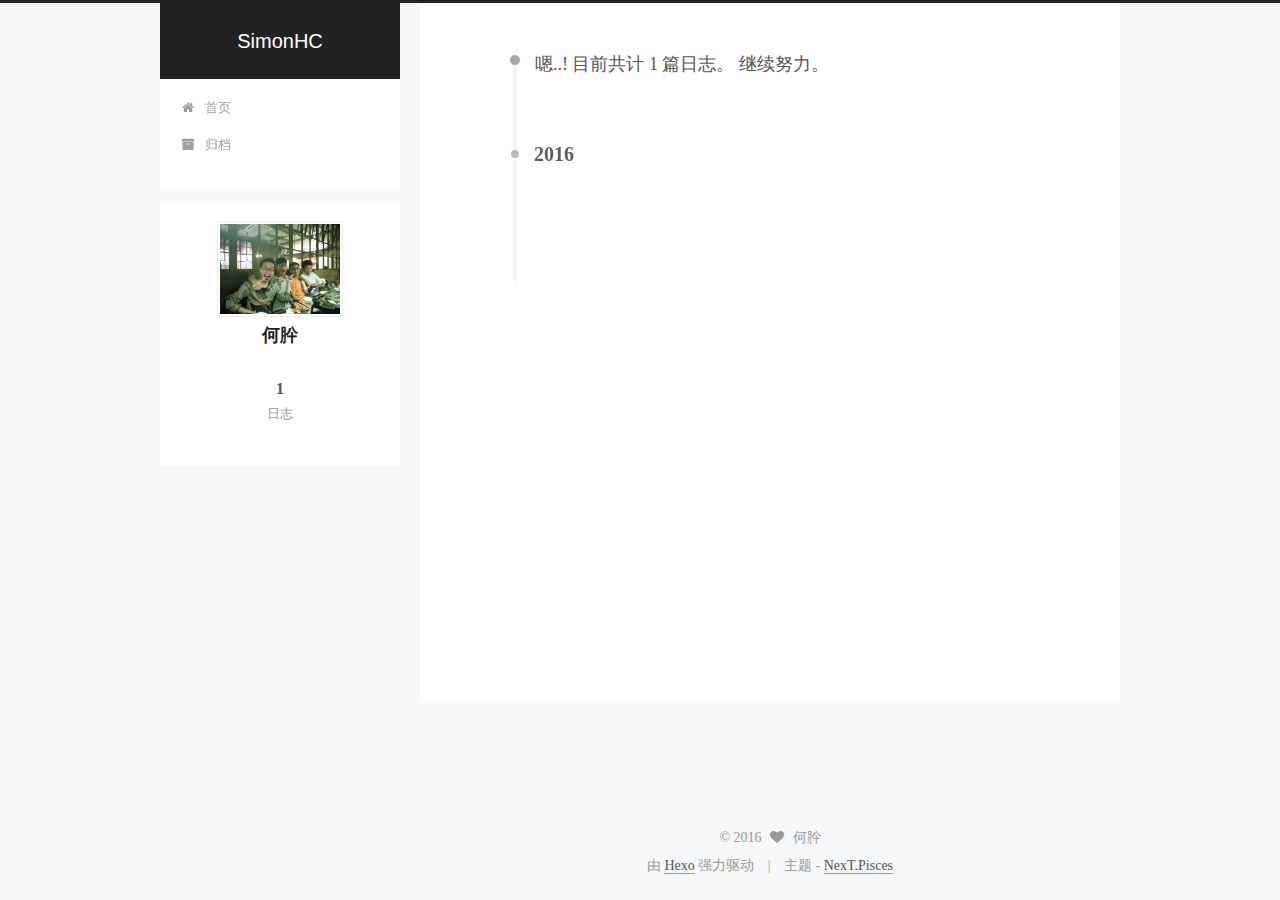
==== commit ed4dd45f: "Site updated: 2016-09-20 23:32:26" ====
--- a/archives/index.html
+++ b/archives/index.html
@@ -5,7 +5,7 @@
   
 
 
-<html class="theme-next muse use-motion">
+<html class="theme-next pisces use-motion">
 <head>
   <meta charset="UTF-8"/>
 <meta http-equiv="X-UA-Compatible" content="IE=edge,chrome=1" />
@@ -58,7 +58,7 @@
 <script type="text/javascript" id="hexo.configuration">
   var NexT = window.NexT || {};
   var CONFIG = {
-    scheme: 'Muse',
+    scheme: 'Pisces',
     sidebar: {"position":"left","display":"post"},
     fancybox: true,
     motion: true,
@@ -248,7 +248,7 @@
       <section class="site-overview sidebar-panel  sidebar-panel-active ">
         <div class="site-author motion-element" itemprop="author" itemscope itemtype="http://schema.org/Person">
           <img class="site-author-image" itemprop="image"
-               src="/images/avatar.gif"
+               src="/images/touxiang.jpg"
                alt="何肸" />
           <p class="site-author-name" itemprop="name">何肸</p>
           <p class="site-description motion-element" itemprop="description"></p>
@@ -310,7 +310,7 @@
 <div class="theme-info">
   主题 -
   <a class="theme-link" href="https://github.com/iissnan/hexo-theme-next">
-    NexT.Muse
+    NexT.Pisces
   </a>
 </div>
 
@@ -376,6 +376,13 @@
   
   
 
+
+  <script type="text/javascript" src="/js/src/affix.js?v=5.0.1"></script>
+
+  <script type="text/javascript" src="/js/src/schemes/pisces.js?v=5.0.1"></script>
+
+
+
   
   
     <script type="text/javascript" id="motion.page.archive">
--- a/css/main.css
+++ b/css/main.css
@@ -728,7 +728,7 @@
   font-size: 14px;
   color: #fff;
   background: #222;
-  border: 2px solid #222;
+  border: 2px solid #555;
   text-decoration: none;
   border-radius: 0;
   transition-property: background-color;
@@ -739,8 +739,8 @@
 .btn:hover,
 .post-more-link .btn:hover {
   border-color: #222;
-  color: #222;
-  background: #fff;
+  color: #fff;
+  background: #222;
 }
 .btn-bar {
   display: block;
@@ -845,7 +845,7 @@
   width: 25px;
   background: #222;
   font-size: 12px;
-  opacity: 1;
+  opacity: 0.6;
   color: #fff;
   cursor: pointer;
   text-align: center;
@@ -866,7 +866,7 @@
   }
 }
 .back-to-top.back-to-top-on {
-  bottom: 19px;
+  bottom: 40px;
 }
 .header {
   background: #fff;
@@ -915,7 +915,7 @@
 .site-subtitle {
   margin-top: 10px;
   font-size: 13px;
-  color: #999;
+  color: #ddd;
 }
 .use-motion .brand {
   opacity: 0;
@@ -988,7 +988,8 @@
   transition-timing-function: ease-in-out;
   transition-delay: 0s;
 }
-.menu .menu-item a:hover {
+.menu .menu-item a:hover,
+.menu-item-active a {
   border-bottom-color: #222;
 }
 .menu .menu-item .fa {
@@ -1216,7 +1217,7 @@
   font-size: 26px;
   text-align: center;
   word-break: break-word;
-  font-weight: 400;
+  font-weight: 300;
 }
 @media (max-width: 767px) {
   .posts-expand .post-title {
@@ -1308,10 +1309,10 @@
   margin-top: 50px;
 }
 .post-more-link .btn {
-  color: #fff;
+  color: #555;
   font-size: 14px;
-  background: #222;
-  border-radius: 0;
+  background: #fff;
+  border-radius: 2px;
   line-height: 2;
 }
 .posts-expand .post-tags {
@@ -1464,20 +1465,20 @@
   display: block;
   margin: 0 auto;
   padding: 2px;
-  max-width: 96px;
+  max-width: 120px;
   height: auto;
-  border: 2px solid #333;
+  border: 1px solid #eee;
 }
 .site-author-name {
-  margin: 5px 0 0;
+  margin: 0;
   text-align: center;
-  color: #f5f5f5;
-  font-weight: normal;
+  color: #222;
+  font-weight: 600;
 }
 .site-description {
-  margin-top: 5px;
+  margin-top: 0;
   text-align: center;
-  font-size: 14px;
+  font-size: 13px;
   color: #999;
 }
 .site-state {
@@ -1489,7 +1490,7 @@
 .site-state-item {
   display: inline-block;
   padding: 0 15px;
-  border-left: 1px solid #333;
+  border-left: 1px solid #eee;
 }
 .site-state-item:first-child {
   border-left: none;
@@ -1502,11 +1503,11 @@
   text-align: center;
   color: inherit;
   font-weight: 600;
-  font-size: 18px;
+  font-size: 16px;
 }
 .site-state-item-name {
   font-size: 13px;
-  color: inherit;
+  color: #999;
 }
 .feed-link {
   margin-top: 20px;
@@ -1548,7 +1549,7 @@
   width: 4px;
   height: 4px;
   border-radius: 50%;
-  background: #7e758e;
+  background: #47b698;
 }
 .links-of-blogroll {
   font-size: 13px;
@@ -1577,7 +1578,7 @@
   color: #555;
 }
 .sidebar-nav li:hover {
-  color: #f5f5f5;
+  color: #fc6423;
 }
 .page-post-detail .sidebar-nav-toc {
   padding: 0 5px;
@@ -1586,11 +1587,11 @@
   margin-left: 10px;
 }
 .sidebar-nav .sidebar-nav-active {
-  color: #87daff;
-  border-bottom-color: #87daff;
+  color: #fc6423;
+  border-bottom-color: #fc6423;
 }
 .sidebar-nav .sidebar-nav-active:hover {
-  color: #87daff;
+  color: #fc6423;
 }
 .sidebar-panel {
   display: none;
@@ -1623,12 +1624,12 @@
   transition-timing-function: ease-in-out;
   transition-delay: 0s;
   transition-property: all;
-  color: #999;
-  border-bottom-color: #555;
+  color: #666;
+  border-bottom-color: #ccc;
 }
 .post-toc ol a:hover {
-  color: #ccc;
-  border-bottom-color: #ccc;
+  color: #000;
+  border-bottom-color: #000;
 }
 .post-toc .nav-item {
   overflow: hidden;
@@ -1649,14 +1650,14 @@
   display: block;
 }
 .post-toc .nav .active > a {
-  color: #87daff;
-  border-bottom-color: #87daff;
+  color: #fc6423;
+  border-bottom-color: #fc6423;
 }
 .post-toc .nav .active-current > a {
-  color: #87daff;
+  color: #fc6423;
 }
 .post-toc .nav .active-current > a:hover {
-  color: #87daff;
+  color: #fc6423;
 }
 .footer {
   font-size: 14px;
@@ -2034,6 +2035,28 @@
   top: 42%;
   color: #ccc;
 }
+.busuanzi-count:before {
+  content: " ";
+  float: left;
+  width: 260px;
+  min-height: 25px;
+}
+@media (min-width: 768px) and (max-width: 991px) {
+  .busuanzi-count {
+    width: auto;
+  }
+  .busuanzi-count:before {
+    display: none;
+  }
+}
+@media (max-width: 767px) {
+  .busuanzi-count {
+    width: auto;
+  }
+  .busuanzi-count:before {
+    display: none;
+  }
+}
 .site-uv,
 .site-pv,
 .page-pv {
@@ -2105,78 +2128,395 @@
   padding-left: 10px;
 }
 .page-post-detail .sidebar-toggle-line {
-  background: #87daff;
+  background: #fc6423;
 }
 .page-post-detail .comments {
   overflow: hidden;
 }
-@media (max-width: 767px) {
-  .header-inner,
-  .container .main-inner,
+body {
+  background: #f5f7f9;
+}
+@media (min-width: 992px) {
+  .full-image.full-image.full-image {
+    max-width: none;
+    width: 118%;
+    margin: 0 -9%;
+  }
+}
+.header {
+  position: relative;
+  margin: 0 auto;
+  width: 960px;
+}
+@media (min-width: 768px) and (max-width: 991px) {
+  .header {
+    width: auto;
+  }
+}
+@media (max-width: 767px) {
+  .header {
+    width: auto;
+  }
+}
+.header-inner {
+  position: absolute;
+  top: 0;
+  overflow: hidden;
+  padding: 0;
+  width: 240px;
+  background: #fff;
+}
+@media (min-width: 1600px) {
+  .container .header-inner {
+    width: 240px;
+  }
+}
+@media (min-width: 768px) and (max-width: 991px) {
+  .header-inner {
+    position: relative;
+    width: auto;
+  }
+}
+@media (max-width: 767px) {
+  .header-inner {
+    position: relative;
+    width: auto;
+  }
+}
+.main:before,
+.main:after {
+  content: " ";
+  display: table;
+}
+.main:after {
+  clear: both;
+}
+@media (min-width: 768px) and (max-width: 991px) {
+  .main {
+    padding-bottom: 100px;
+  }
+}
+@media (max-width: 767px) {
+  .main {
+    padding-bottom: 100px;
+  }
+}
+.container .main-inner {
+  width: 960px;
+}
+@media (min-width: 768px) and (max-width: 991px) {
+  .container .main-inner {
+    width: auto;
+  }
+}
+@media (max-width: 767px) {
+  .container .main-inner {
+    width: auto;
+  }
+}
+.content-wrap {
+  float: right;
+  box-sizing: border-box;
+  padding: 40px;
+  width: 700px;
+  background: #fff;
+  min-height: 700px;
+}
+@media (min-width: 768px) and (max-width: 991px) {
+  .content-wrap {
+    width: 100%;
+    padding: 20px;
+  }
+}
+@media (max-width: 767px) {
+  .content-wrap {
+    width: 100%;
+    padding: 20px;
+    min-height: auto;
+  }
+}
+.sidebar {
+  position: static;
+  float: left;
+  margin-top: 300px;
+  width: 240px;
+  background: #fff;
+  box-shadow: none;
+}
+@media (min-width: 768px) and (max-width: 991px) {
+  .sidebar {
+    display: none;
+  }
+}
+@media (max-width: 767px) {
+  .sidebar {
+    display: none;
+  }
+}
+.sidebar-toggle {
+  display: none;
+}
+.footer-inner {
+  width: 960px;
+}
+.footer-inner:before {
+  content: " ";
+  float: left;
+  width: 260px;
+  min-height: 50px;
+}
+@media (min-width: 768px) and (max-width: 991px) {
   .footer-inner {
     width: auto;
   }
-}
-.custom-logo .site-meta-headline {
-  text-align: center;
-}
-.custom-logo .brand {
+  .footer-inner:before {
+    display: none;
+  }
+}
+@media (max-width: 767px) {
+  .footer-inner {
+    width: auto;
+  }
+  .footer-inner:before {
+    display: none;
+  }
+}
+.sidebar-position-right .header-inner {
+  right: 0;
+}
+.sidebar-position-right .content-wrap {
+  float: left;
+}
+.sidebar-position-right .sidebar {
+  float: right;
+}
+.sidebar-position-right .footer-inner:before {
+  float: right;
+}
+.site-meta {
+  padding: 20px 0;
+  color: #fff;
+  background: #222;
+}
+@media (min-width: 768px) and (max-width: 991px) {
+  .site-meta {
+    box-shadow: 0 0 16px rgba(0,0,0,0.5);
+  }
+}
+@media (max-width: 767px) {
+  .site-meta {
+    box-shadow: 0 0 16px rgba(0,0,0,0.5);
+  }
+}
+.brand {
+  display: block;
+  padding: 0;
   background: none;
 }
-.custom-logo .site-title {
-  margin: 10px auto 0;
-  font-size: 24px;
-  color: #222;
-}
-.custom-logo .site-title a {
-  border: none;
-}
-.custom-logo-image {
-  margin: 0 auto;
-  padding: 5px;
-  max-width: 150px;
-  background: #fff;
-}
-@media (max-width: 767px) {
-  .site-nav {
-    position: absolute;
-    left: 0;
-    top: 52px;
-    margin: 0;
-    width: 100%;
-    padding: 0;
-    background: #fff;
-    border-bottom: 1px solid #ddd;
-  }
-}
-@media (max-width: 767px) {
-  .menu {
-    text-align: left;
-  }
-}
-@media (max-width: 767px) {
-  .menu .menu-item {
-    display: block;
-    margin: 0 10px;
-    vertical-align: top;
-  }
-}
-@media (max-width: 767px) {
-  .menu .menu-item br {
-    display: none;
-  }
-}
-@media (max-width: 767px) {
-  .menu .menu-item a {
-    padding: 5px 10px;
-  }
-}
-.menu .menu-item .fa {
-  margin-right: 0;
+.brand:hover {
+  color: #fff;
+}
+.site-subtitle {
+  margin: 0;
 }
 .site-search form {
   display: none;
 }
+.site-nav {
+  border-top: none;
+}
+@media (min-width: 768px) and (max-width: 991px) {
+  .site-nav {
+    display: none !important;
+  }
+}
+@media (min-width: 768px) and (max-width: 991px) {
+  .site-nav-on {
+    display: block !important;
+  }
+}
+.menu .menu-item {
+  display: block;
+  margin: 0;
+  list-style: none;
+}
+.menu .menu-item a {
+  position: relative;
+  box-sizing: border-box;
+  padding: 5px 20px;
+  text-align: left;
+  line-height: inherit;
+  transition-property: background-color;
+  transition-duration: 0.2s;
+  transition-timing-function: ease-in-out;
+  transition-delay: 0s;
+}
+.menu .menu-item a:hover,
+.menu-item-active a {
+  background: #f9f9f9;
+  border-bottom-color: #fff;
+}
+.menu .menu-item br {
+  display: none;
+}
+.menu-item-active a:after {
+  content: " ";
+  position: absolute;
+  top: 50%;
+  margin-top: -3px;
+  right: 15px;
+  width: 6px;
+  height: 6px;
+  border-radius: 50%;
+  background-color: #bbb;
+}
+.btn-bar {
+  background-color: #fff;
+}
+.site-nav-toggle {
+  top: 20px;
+  left: 20px;
+}
+@media (min-width: 768px) and (max-width: 991px) {
+  .site-nav-toggle {
+    display: block;
+  }
+}
+.use-motion .sidebar .motion-element {
+  opacity: 1;
+}
+.sidebar {
+  display: none;
+  right: auto;
+  bottom: auto;
+  -webkit-transform: none;
+}
+.sidebar-inner {
+  box-sizing: border-box;
+  width: 240px;
+  color: #555;
+  background: #fff;
+}
+.sidebar-inner.affix {
+  position: fixed;
+  top: 0;
+}
+.site-overview {
+  margin: 0 2px;
+  text-align: left;
+}
+.site-author:before,
+.site-author:after {
+  content: " ";
+  display: table;
+}
+.site-author:after {
+  clear: both;
+}
+.sidebar a {
+  color: #555;
+}
+.sidebar a:hover {
+  color: #222;
+}
+.links-of-author-item a:before {
+  display: none;
+}
+.links-of-author-item a {
+  border-bottom: none;
+  text-decoration: underline;
+}
+.feed-link {
+  border-top: 1px dotted #ccc;
+  border-bottom: 1px dotted #ccc;
+  text-align: center;
+}
+.feed-link a {
+  display: block;
+  color: #fc6423;
+  border: none;
+}
+.feed-link a:hover {
+  background: none;
+  color: #e34603;
+}
+.feed-link a:hover i {
+  color: #e34603;
+}
+.links-of-author:before,
+.links-of-author:after {
+  content: " ";
+  display: table;
+}
+.links-of-author:after {
+  clear: both;
+}
+.links-of-author-item {
+  float: left;
+  margin: 5px 0 0;
+  width: 50%;
+}
+.links-of-author-item a {
+  box-sizing: border-box;
+  display: inline-block;
+  margin-right: 0;
+  margin-bottom: 0;
+  padding: 0 5px;
+  overflow: hidden;
+  white-space: nowrap;
+  text-overflow: ellipsis;
+}
+.links-of-author-item a {
+  display: block;
+  text-decoration: none;
+}
+.links-of-author-item a:hover {
+  border-radius: 4px;
+  background: #eee;
+}
+.links-of-author-item .fa {
+  margin-right: 2px;
+  font-size: 16px;
+}
+.links-of-author-item .fa-globe {
+  font-size: 15px;
+}
+.links-of-blogroll {
+  margin-top: 20px;
+  padding: 3px 0 0;
+  border-top: 1px dotted #ccc;
+}
+.links-of-blogroll-title {
+  margin-top: 0;
+}
+.links-of-blogroll-item {
+  padding: 0;
+}
+.links-of-blogroll-inline:before,
+.links-of-blogroll-inline:after {
+  content: " ";
+  display: table;
+}
+.links-of-blogroll-inline:after {
+  clear: both;
+}
 .links-of-blogroll-inline .links-of-blogroll-item {
-  display: inline-block;
-}
+  float: left;
+  margin: 5px 0 0;
+  width: 50%;
+}
+.links-of-blogroll-inline .links-of-blogroll-item a {
+  box-sizing: border-box;
+  display: inline-block;
+  margin-right: 0;
+  margin-bottom: 0;
+  padding: 0 5px;
+  overflow: hidden;
+  white-space: nowrap;
+  text-overflow: ellipsis;
+}
+@media (max-width: 767px) {
+  .post-body {
+    text-align: justify;
+  }
+}
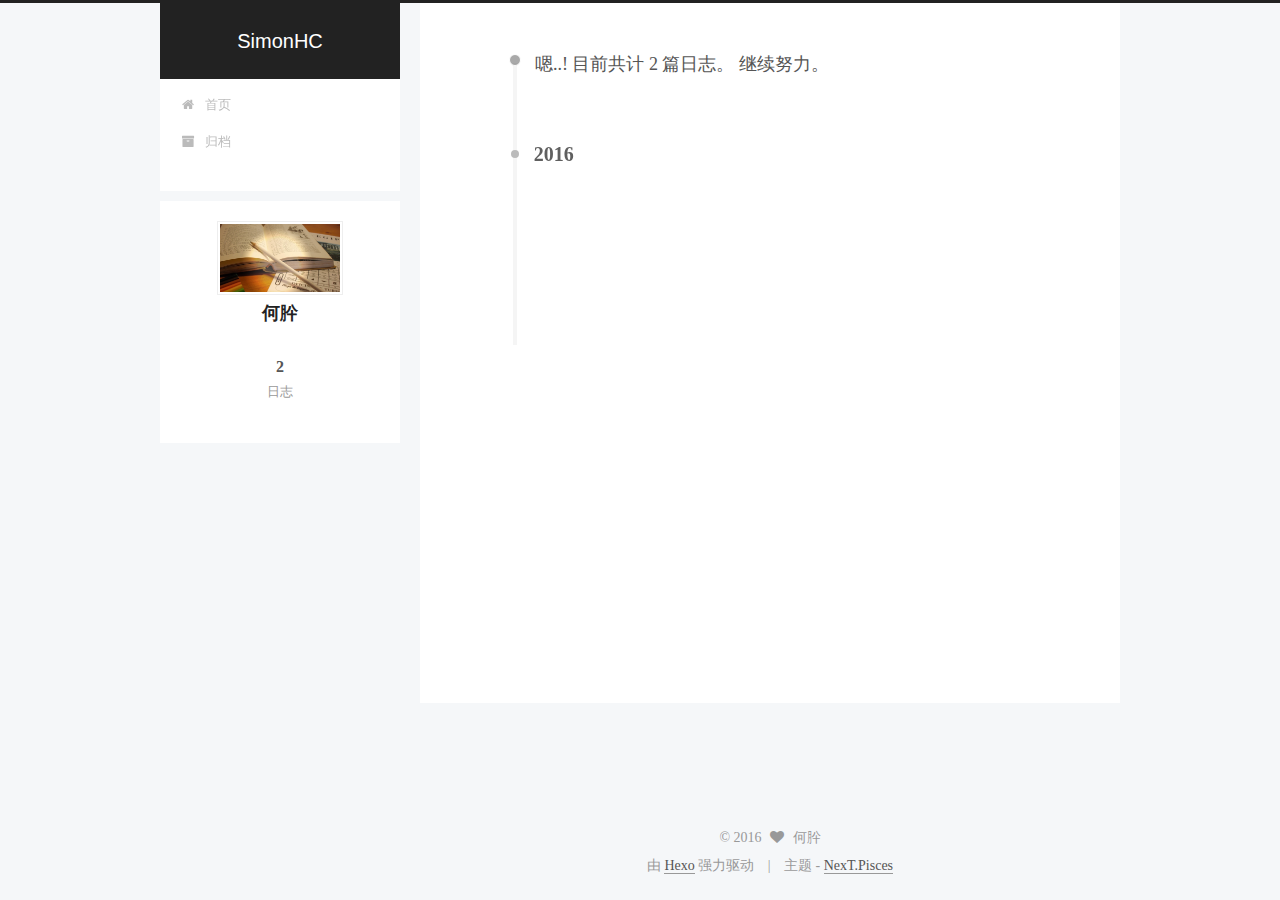
==== commit 376208a3: "Site updated: 2016-09-21 09:23:17" ====
--- a/archives/index.html
+++ b/archives/index.html
@@ -167,7 +167,7 @@
       
         
       
-      嗯..! 目前共计 1 篇日志。 继续努力。
+      嗯..! 目前共计 2 篇日志。 继续努力。
     </span>
 
     
@@ -191,9 +191,9 @@
 
       <h1 class="post-title">
         
-            <a class="post-title-link" href="/2016/09/20/Spring-Shiro学习小记/" itemprop="url">
+            <a class="post-title-link" href="/2016/09/21/Spring开发复习小记（2）-与MyBatis集成篇/" itemprop="url">
               
-                <span itemprop="name">Spring-Shiro复习小记</span>
+                <span itemprop="name">Spring开发复习小记（2）-与MyBatis集成</span>
               
             </a>
         
@@ -201,9 +201,46 @@
 
       <div class="post-meta">
         <time class="post-time" itemprop="dateCreated"
-              datetime="2016-09-20T15:52:50+08:00"
-              content="2016-09-20" >
-          09-20
+              datetime="2016-09-21T09:18:57+08:00"
+              content="2016-09-21" >
+          09-21
+        </time>
+      </div>
+
+    </header>
+  </article>
+
+
+
+    
+
+      
+      
+      
+
+      
+      
+
+      
+
+  <article class="post post-type-normal" itemscope itemtype="http://schema.org/Article">
+    <header class="post-header">
+
+      <h1 class="post-title">
+        
+            <a class="post-title-link" href="/2016/09/21/Spring开发复习小记（1）-实现基础架构搭建篇/" itemprop="url">
+              
+                <span itemprop="name">Spring开发复习小记（1）-实现基础架构搭建篇</span>
+              
+            </a>
+        
+      </h1>
+
+      <div class="post-meta">
+        <time class="post-time" itemprop="dateCreated"
+              datetime="2016-09-21T09:18:47+08:00"
+              content="2016-09-21" >
+          09-21
         </time>
       </div>
 
@@ -256,7 +293,7 @@
         <nav class="site-state motion-element">
           <div class="site-state-item site-state-posts">
             <a href="/archives">
-              <span class="site-state-item-count">1</span>
+              <span class="site-state-item-count">2</span>
               <span class="site-state-item-name">日志</span>
             </a>
           </div>
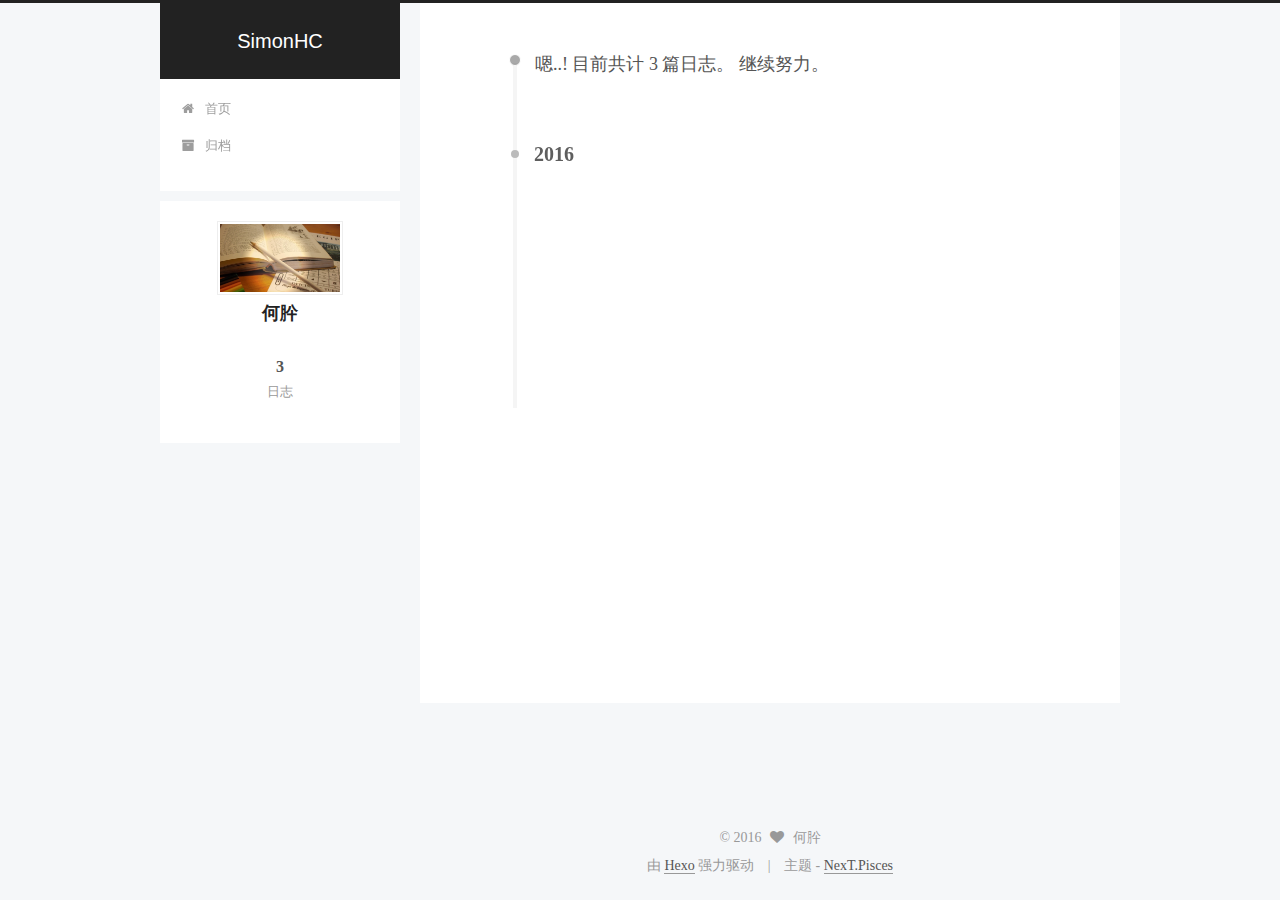
==== commit e79e0e25: "Site updated: 2016-09-21 09:30:27" ====
--- a/archives/index.html
+++ b/archives/index.html
@@ -167,7 +167,7 @@
       
         
       
-      嗯..! 目前共计 2 篇日志。 继续努力。
+      嗯..! 目前共计 3 篇日志。 继续努力。
     </span>
 
     
@@ -181,6 +181,43 @@
         <div class="collection-title">
           <h2 class="archive-year motion-element" id="archive-year-2016">2016</h2>
         </div>
+      
+      
+
+      
+
+  <article class="post post-type-normal" itemscope itemtype="http://schema.org/Article">
+    <header class="post-header">
+
+      <h1 class="post-title">
+        
+            <a class="post-title-link" href="/2016/09/21/Spring开发复习小记之pom文件/" itemprop="url">
+              
+                <span itemprop="name">Spring开发复习小记之pom文件</span>
+              
+            </a>
+        
+      </h1>
+
+      <div class="post-meta">
+        <time class="post-time" itemprop="dateCreated"
+              datetime="2016-09-21T09:26:14+08:00"
+              content="2016-09-21" >
+          09-21
+        </time>
+      </div>
+
+    </header>
+  </article>
+
+
+
+    
+
+      
+      
+      
+
       
       
 
@@ -293,7 +330,7 @@
         <nav class="site-state motion-element">
           <div class="site-state-item site-state-posts">
             <a href="/archives">
-              <span class="site-state-item-count">2</span>
+              <span class="site-state-item-count">3</span>
               <span class="site-state-item-name">日志</span>
             </a>
           </div>
--- a/css/main.css
+++ b/css/main.css
@@ -1549,7 +1549,7 @@
   width: 4px;
   height: 4px;
   border-radius: 50%;
-  background: #47b698;
+  background: #ffe0ff;
 }
 .links-of-blogroll {
   font-size: 13px;
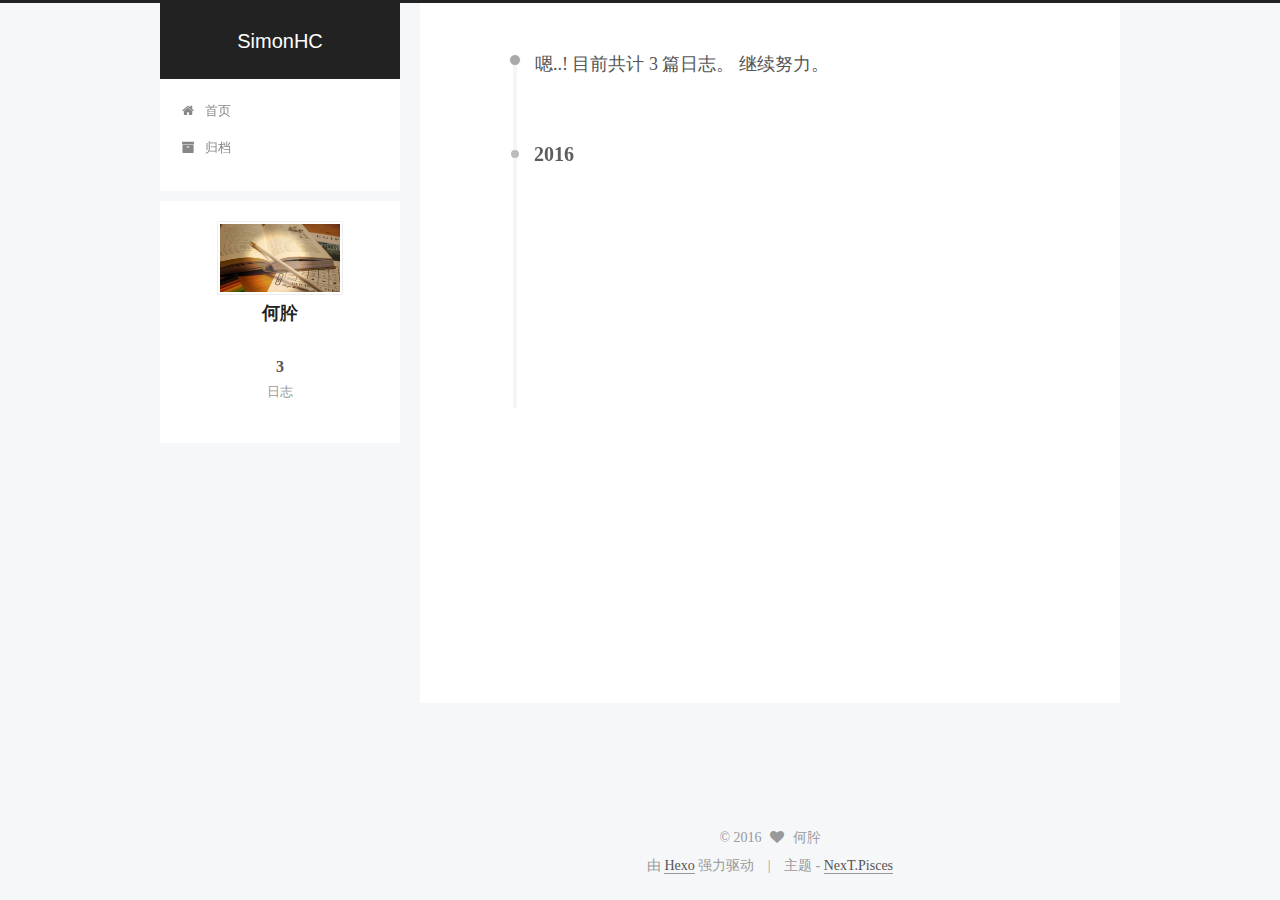
==== commit 3ce92604: "Site updated: 2016-09-21 13:08:34" ====
--- a/archives/index.html
+++ b/archives/index.html
@@ -63,8 +63,8 @@
     fancybox: true,
     motion: true,
     duoshuo: {
-      userId: 0,
-      author: '博主'
+      userId: 6331591611792754000,
+      author: 'OptimusPrime'
     }
   };
 </script>
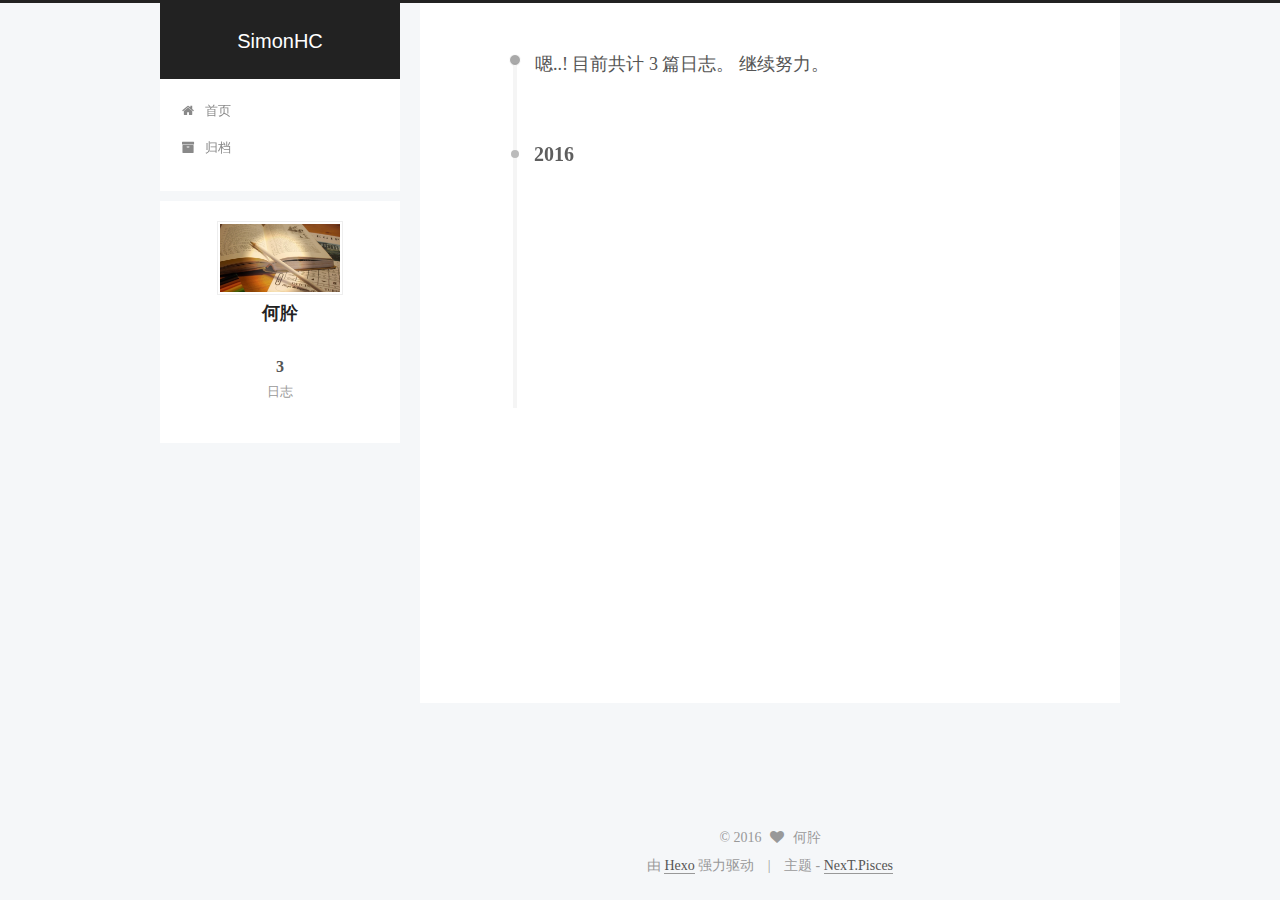
==== commit d5c5db5a: "Site updated: 2016-09-21 13:17:41" ====
--- a/archives/index.html
+++ b/archives/index.html
@@ -474,9 +474,32 @@
 
   
 
-
-
-  
+  
+    
+  
+
+  <script type="text/javascript">
+    var duoshuoQuery = {short_name:"simonhc"};
+    (function() {
+      var ds = document.createElement('script');
+      ds.type = 'text/javascript';ds.async = true;
+      ds.id = 'duoshuo-script';
+      ds.src = (document.location.protocol == 'https:' ? 'https:' : 'http:') + '//static.duoshuo.com/embed.js';
+      ds.charset = 'UTF-8';
+      (document.getElementsByTagName('head')[0]
+      || document.getElementsByTagName('body')[0]).appendChild(ds);
+    })();
+  </script>
+
+  
+    
+      
+      <script src="/vendors/ua-parser-js/dist/ua-parser.min.js?v=0.7.9"></script>
+      <script src="/js/src/hook-duoshuo.js"></script>
+    
+  
+
+
 
 
 
--- a/css/main.css
+++ b/css/main.css
@@ -1549,7 +1549,7 @@
   width: 4px;
   height: 4px;
   border-radius: 50%;
-  background: #ffe0ff;
+  background: #d1ff61;
 }
 .links-of-blogroll {
   font-size: 13px;
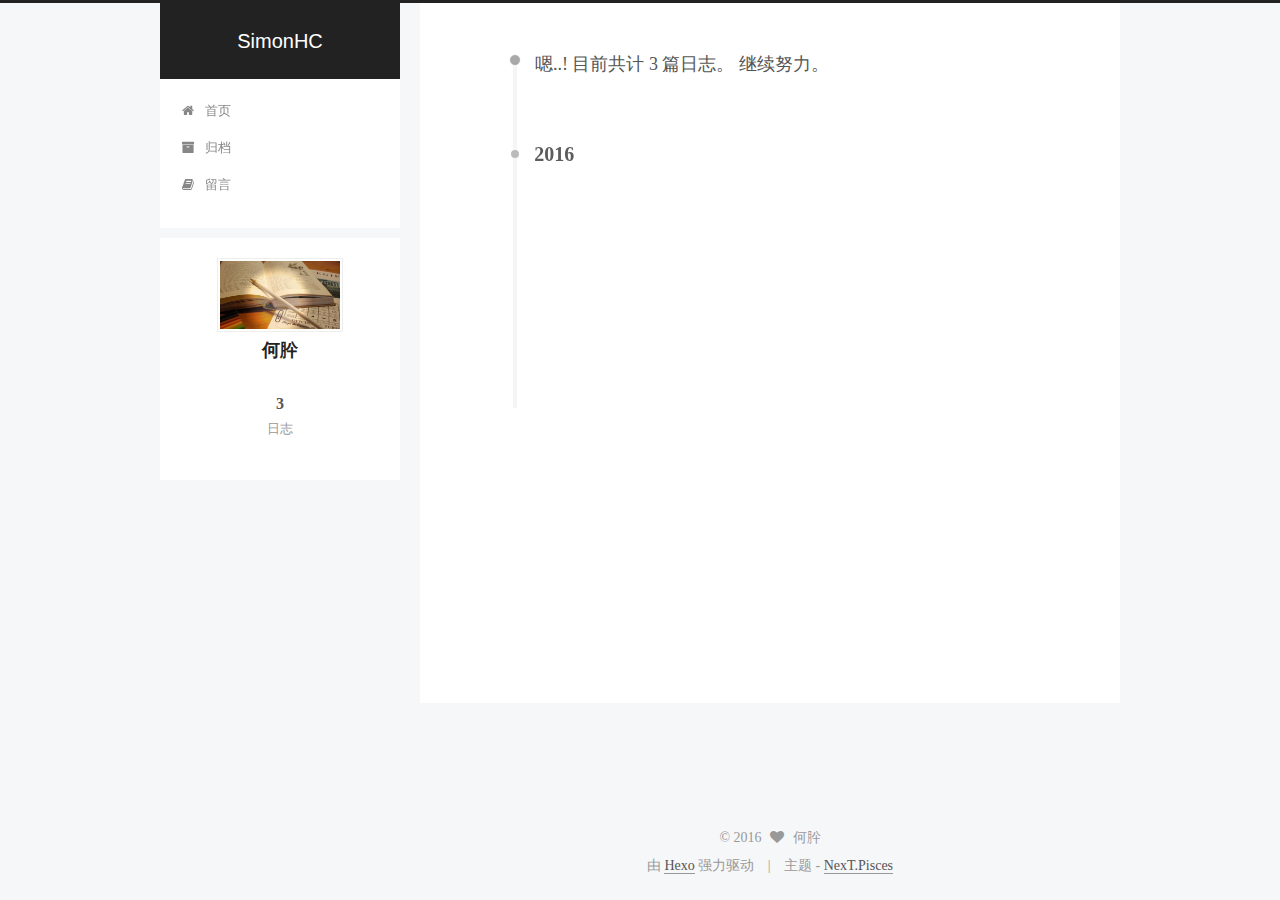
==== commit 81e80d30: "Site updated: 2016-09-21 13:52:05" ====
--- a/archives/index.html
+++ b/archives/index.html
@@ -138,6 +138,16 @@
               <i class="menu-item-icon fa fa-fw fa-archive"></i> <br />
             
             归档
+          </a>
+        </li>
+      
+        
+        <li class="menu-item menu-item-board">
+          <a href="/board" rel="section">
+            
+              <i class="menu-item-icon fa fa-fw fa-book"></i> <br />
+            
+            留言
           </a>
         </li>
       
--- a/css/main.css
+++ b/css/main.css
@@ -1549,7 +1549,7 @@
   width: 4px;
   height: 4px;
   border-radius: 50%;
-  background: #d1ff61;
+  background: #ffc4f5;
 }
 .links-of-blogroll {
   font-size: 13px;
